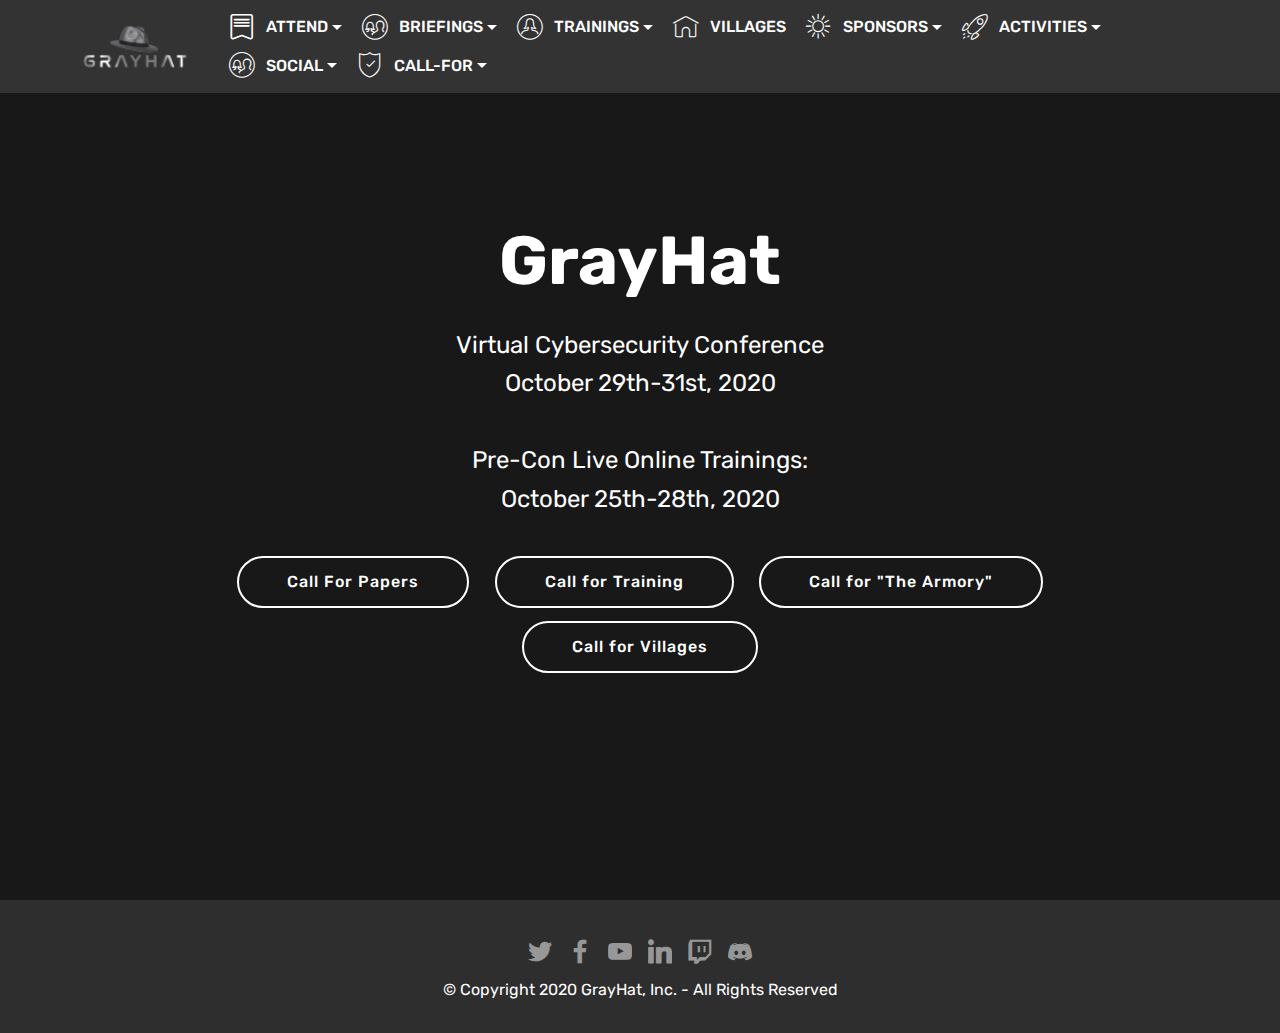
==== index.html @ 20789bc1 "updating site" ====
<!DOCTYPE html>
<html  >
<head>
  <!-- Site made with Mobirise Website Builder v4.12.4, https://mobirise.com -->
  <meta charset="UTF-8">
  <meta http-equiv="X-UA-Compatible" content="IE=edge">
  <meta name="generator" content="Mobirise v4.12.4, mobirise.com">
  <meta name="viewport" content="width=device-width, initial-scale=1, minimum-scale=1">
  <link rel="shortcut icon" href="assets/images/grayhat-logo-1-122x69.png" type="image/x-icon">
  <meta name="description" content="GrayHat - Cybersecurity Conference
October 29th-31st, 2020
Live-Online | Immersive Virtual Platform | Three Days One Low Price">
  
  
  <title>GrayHat - Cybersecurity Conference</title>
  <link rel="stylesheet" href="assets/web/assets/mobirise-icons-bold/mobirise-icons-bold.css">
  <link rel="stylesheet" href="assets/web/assets/mobirise-icons/mobirise-icons.css">
  <link rel="stylesheet" href="assets/bootstrap/css/bootstrap.min.css">
  <link rel="stylesheet" href="assets/bootstrap/css/bootstrap-grid.min.css">
  <link rel="stylesheet" href="assets/bootstrap/css/bootstrap-reboot.min.css">
  <link rel="stylesheet" href="assets/tether/tether.min.css">
  <link rel="stylesheet" href="assets/socicon/css/styles.css">
  <link rel="stylesheet" href="assets/dropdown/css/style.css">
  <link rel="stylesheet" href="assets/theme/css/style.css">
  <link rel="preload" as="style" href="assets/mobirise/css/mbr-additional.css"><link rel="stylesheet" href="assets/mobirise/css/mbr-additional.css" type="text/css">
  
  
  
</head>
<body>
  <section class="menu cid-s6uldyGZI9" once="menu" id="menu1-0">

    

    <nav class="navbar navbar-expand beta-menu navbar-dropdown align-items-center navbar-fixed-top navbar-toggleable-sm">
        <button class="navbar-toggler navbar-toggler-right" type="button" data-toggle="collapse" data-target="#navbarSupportedContent" aria-controls="navbarSupportedContent" aria-expanded="false" aria-label="Toggle navigation">
            <div class="hamburger">
                <span></span>
                <span></span>
                <span></span>
                <span></span>
            </div>
        </button>
        <div class="menu-logo">
            <div class="navbar-brand">
                <span class="navbar-logo">
                    <a href="https://grayhat.co">
                         <img src="assets/images/grayhat-logo-1-122x69.png" alt="Mobirise" title="" style="height: 3.8rem;">
                    </a>
                </span>
                
            </div>
        </div>
        <div class="collapse navbar-collapse" id="navbarSupportedContent">
            <ul class="navbar-nav nav-dropdown nav-right" data-app-modern-menu="true"><li class="nav-item dropdown">
                    <a class="nav-link link text-white dropdown-toggle display-4" href="https://grayhat.co/schedule.html" data-toggle="dropdown-submenu" aria-expanded="false"><span class="mbrib-bookmark mbr-iconfont mbr-iconfont-btn"></span>
                        ATTEND</a><div class="dropdown-menu"><a class="text-white dropdown-item display-4" href="https://www.eventbrite.com/e/grayhat-conference-tickets-117352322957" target="_blank">Registration<br></a><a class="text-white dropdown-item display-4" href="index.html" target="_blank">CISO Summit<br></a><a class="text-white dropdown-item display-4" href="women-in-tech.html" target="_blank">Women in Tech<br></a><a class="text-white dropdown-item display-4" href="coc.html" target="_blank">Code of Conduct<br></a></div>
                </li><li class="nav-item dropdown"><a class="nav-link link text-white dropdown-toggle display-4" href="https://grayhat.co/schedule.html" aria-expanded="false" data-toggle="dropdown-submenu"><span class="mbri-users mbr-iconfont mbr-iconfont-btn"></span>
                        BRIEFINGS</a><div class="dropdown-menu"><a class="text-white dropdown-item display-4" href="sched.html" aria-expanded="false" target="_blank">Keynotes<br></a><a class="text-white dropdown-item display-4" href="index.html" aria-expanded="false" target="_blank">Village Briefings<br></a><a class="text-white dropdown-item display-4" href="coc.html" aria-expanded="false" target="_blank">Code of Conduct<br></a></div></li><li class="nav-item dropdown"><a class="nav-link link text-white dropdown-toggle display-4" href="https://grayhat.co/schedule.html" aria-expanded="false" data-toggle="dropdown-submenu"><span class="mbri-user2 mbr-iconfont mbr-iconfont-btn"></span>
                        TRAININGS</a><div class="dropdown-menu"><a class="text-white dropdown-item display-4" href="index.html" aria-expanded="false">Pre-Con Training<br></a><a class="text-white dropdown-item display-4" href="index.html" aria-expanded="false">Training Schedule<br></a><a class="text-white dropdown-item display-4" href="index.html" aria-expanded="false">On-Demand Training<br></a><a class="text-white dropdown-item display-4" href="index.html" aria-expanded="false">Meet the Expert<br></a><a class="text-white dropdown-item display-4" href="index.html" aria-expanded="false">Hands-On Labs<br></a><a class="text-white dropdown-item display-4" href="coc.html" aria-expanded="false">Code of Conduct <br></a></div></li><li class="nav-item"><a class="nav-link link text-white display-4" href="villages.html" aria-expanded="false"><span class="mbri-home mbr-iconfont mbr-iconfont-btn"></span>
                        VILLAGES</a></li><li class="nav-item dropdown"><a class="nav-link link text-white dropdown-toggle display-4" href="https://grayhat.co/schedule.html" aria-expanded="false" data-toggle="dropdown-submenu"><span class="mbri-sun2 mbr-iconfont mbr-iconfont-btn"></span>
                        SPONSORS</a><div class="dropdown-menu"><a class="text-white dropdown-item display-4" href="sponsor-news.html" aria-expanded="false">Business Hall<br></a><a class="text-white dropdown-item display-4" href="sponsor-news.html" aria-expanded="false">Demo Labs<br></a><a class="text-white dropdown-item display-4" href="sponsor-news.html" aria-expanded="false">Become a Sponsor<br></a><a class="text-white dropdown-item display-4" href="sponsor-news.html" aria-expanded="false">Sponsor News<br></a></div></li><li class="nav-item dropdown"><a class="nav-link link text-white dropdown-toggle display-4" href="https://grayhat.co/schedule.html" aria-expanded="false" data-toggle="dropdown-submenu"><span class="mbri-rocket mbr-iconfont mbr-iconfont-btn"></span>
                        ACTIVITIES</a><div class="dropdown-menu"><div class="dropdown"><a class="text-white dropdown-item dropdown-toggle display-4" href="https://grayhat.co/schedule.html" aria-expanded="false" data-toggle="dropdown-submenu">Armory<br></a><div class="dropdown-menu dropdown-submenu"><a class="text-white dropdown-item display-4" href="armory.html" aria-expanded="false">Overview<br></a><a class="text-white dropdown-item display-4" href="armory.html" aria-expanded="false">Schedule</a></div></div><div class="dropdown"><a class="text-white dropdown-item dropdown-toggle display-4" href="https://grayhat.co/schedule.html" aria-expanded="false" data-toggle="dropdown-submenu">Contests</a><div class="dropdown-menu dropdown-submenu"><a class="text-white dropdown-item display-4" href="https://grayhat.co/schedule.html" aria-expanded="false">OpenSOC</a><a class="text-white dropdown-item display-4" href="https://grayhat.co/schedule.html" aria-expanded="false">GrayHat CTF</a><a class="text-white dropdown-item display-4" href="https://grayhat.co/schedule.html" aria-expanded="false">Red Team CTF</a><a class="text-white dropdown-item display-4" href="https://grayhat.co/schedule.html" aria-expanded="false">OpenCTF</a></div></div><div class="dropdown"><a class="text-white dropdown-item dropdown-toggle display-4" href="https://grayhat.co/schedule.html" aria-expanded="false" data-toggle="dropdown-submenu">Bug Bounty Summit</a><div class="dropdown-menu dropdown-submenu"><a class="text-white dropdown-item display-4" href="https://grayhat.co/schedule.html" aria-expanded="false">Schedule</a><a class="text-white dropdown-item display-4" href="https://grayhat.co/schedule.html" aria-expanded="false">Bug Bounty Companies</a><a class="text-white dropdown-item display-4" href="https://grayhat.co/schedule.html" aria-expanded="false">Awards Ceremony</a></div></div></div></li><li class="nav-item dropdown"><a class="nav-link link text-white dropdown-toggle display-4" href="https://grayhat.co/schedule.html" aria-expanded="false" data-toggle="dropdown-submenu"><span class="mbri-users mbr-iconfont mbr-iconfont-btn"></span>
                        SOCIAL</a><div class="dropdown-menu"><a class="text-white dropdown-item display-4" href="https://discordapp.com/channels/689529864558346331/752277700617437337" aria-expanded="false" target="_blank">Hacker Jeopardy</a><a class="text-white dropdown-item display-4" href="https://discordapp.com/channels/689529864558346331/752277747950420088" aria-expanded="false" target="_blank">Hacker Karaoke</a><a class="text-white dropdown-item display-4" href="https://discordapp.com/channels/689529864558346331/752277824051609680" aria-expanded="false" target="_blank">Hacker Jack</a><a class="text-white dropdown-item display-4" href="https://discordapp.com/channels/689529864558346331/752277846139076668" aria-expanded="false" target="_blank">Who Slide is It?</a></div></li><li class="nav-item dropdown"><a class="nav-link link text-white dropdown-toggle display-4" href="https://grayhat.co/schedule.html" aria-expanded="false" data-toggle="dropdown-submenu"><span class="mbri-protect mbr-iconfont mbr-iconfont-btn"></span>
                        CALL-FOR</a><div class="dropdown-menu"><a class="text-white dropdown-item display-4" href="https://docs.google.com/forms/d/e/1FAIpQLSeH85j9T8kRL5LylYqbS5KAeYRYimTyxGJGVFm8DTb9JPrv-w/viewform" aria-expanded="false" target="_blank">Call for Training</a><a class="text-white dropdown-item display-4" href="https://docs.google.com/forms/d/e/1FAIpQLSdlSzEYxf9-gH452ZTFCKAq9mHn47L626XNvXeAyffzyzsGUw/viewform" aria-expanded="false">Call for Villages</a><a class="text-white dropdown-item display-4" href="https://docs.google.com/forms/d/e/1FAIpQLSejqxSB2N9RmgLuUEq3yHIbuRSvRcI33FbCUlPXoOQoURFlgw/viewform" aria-expanded="false" target="_blank">Call for Armory</a><a class="text-white dropdown-item display-4" href="https://grayhat.co/schedule.html" aria-expanded="false">Call for Volunteers</a><a class="text-white dropdown-item display-4" href="https://grayhat.co/schedule.html" aria-expanded="false">Scholarship</a><a class="text-white dropdown-item display-4" href="coc.html" aria-expanded="false" target="_blank">Code of Conduct</a></div></li></ul>
            
        </div>
    </nav>
</section>

<section class="engine"><a href="https://mobirise.info/r">bootstrap templates</a></section><section class="header1 cid-s6uleYFTZd mbr-fullscreen" data-bg-video="https://youtu.be/kQlPT7HxkxE" id="header16-1">

    

    <div class="mbr-overlay" style="opacity: 0.9; background-color: rgb(0, 0, 0);">
    </div>

    <div class="container">
        <div class="row justify-content-md-center">
            <div class="col-md-10 align-center">
                <h1 class="mbr-section-title mbr-bold pb-3 mbr-fonts-style display-1">
                    GrayHat</h1>
                
                <p class="mbr-text pb-3 mbr-fonts-style display-5">
                    Virtual Cybersecurity Conference<br>October 29th-31st, 2020<br><br>Pre-Con Live Online Trainings:<br>October 25th-28th, 2020<br></p>
                <div class="mbr-section-btn"><a class="btn btn-md btn-white-outline display-4" href="https://docs.google.com/forms/d/e/1FAIpQLSdRMlz71D0b9N3qyaIxdaub5fwMi1Ikfzn4Cz3STX3UUwQCTw/viewform" target="_blank">Call For Papers</a> <a class="btn btn-md btn-white-outline display-4" href="https://docs.google.com/forms/d/e/1FAIpQLSeH85j9T8kRL5LylYqbS5KAeYRYimTyxGJGVFm8DTb9JPrv-w/viewform" target="_blank">Call for Training</a> <a class="btn btn-md btn-white-outline display-4" href="https://docs.google.com/forms/d/e/1FAIpQLSejqxSB2N9RmgLuUEq3yHIbuRSvRcI33FbCUlPXoOQoURFlgw/viewform">Call for "The Armory"</a> <a class="btn btn-md btn-white-outline display-4" href="https://docs.google.com/forms/d/e/1FAIpQLSdlSzEYxf9-gH452ZTFCKAq9mHn47L626XNvXeAyffzyzsGUw/viewform" target="_blank">Call for Villages</a></div>
            </div>
        </div>
    </div>

</section>

<section once="footers" class="cid-s6uloFWdCZ" id="footer7-2">

    

    

    <div class="container">
        <div class="media-container-row align-center mbr-white">
            <div class="row row-links">
                <ul class="foot-menu">
                    
                    
                    
                    
                    
                <li class="foot-menu-item mbr-fonts-style display-7">&nbsp;</li><li class="foot-menu-item mbr-fonts-style display-7">&nbsp;</li><li class="foot-menu-item mbr-fonts-style display-7">&nbsp;</li><li class="foot-menu-item mbr-fonts-style display-7">&nbsp;</li><li class="foot-menu-item mbr-fonts-style display-7">&nbsp; &nbsp; &nbsp; &nbsp;</li></ul>
            </div>
            <div class="row social-row">
                <div class="social-list align-right pb-2">
                    
                    
                    
                    
                    
                    
                <div class="soc-item">
                        <a href="https://grayhat.co" target="_blank">
                            <span class="mbr-iconfont mbr-iconfont-social socicon-twitter socicon"></span>
                        </a>
                    </div><div class="soc-item">
                        <a href="https://grayhat.co" target="_blank">
                            <span class="mbr-iconfont mbr-iconfont-social socicon-facebook socicon"></span>
                        </a>
                    </div><div class="soc-item">
                        <a href="https://grayhat.co" target="_blank">
                            <span class="mbr-iconfont mbr-iconfont-social socicon-youtube socicon"></span>
                        </a>
                    </div><div class="soc-item">
                        <a href="https://grayhat.co" target="_blank">
                            <span class="mbr-iconfont mbr-iconfont-social socicon-linkedin socicon"></span>
                        </a>
                    </div><div class="soc-item">
                        <a href="https://grayhat.co" target="_blank">
                            <span class="mbr-iconfont mbr-iconfont-social socicon-twitch socicon"></span>
                        </a>
                    </div><div class="soc-item">
                        <a href="https://grayhat.co" target="_blank">
                            <span class="mbr-iconfont mbr-iconfont-social socicon-discord socicon"></span>
                        </a>
                    </div></div>
            </div>
            <div class="row row-copirayt">
                <p class="mbr-text mb-0 mbr-fonts-style mbr-white align-center display-7">
                    © Copyright 2020 GrayHat, Inc. - All Rights Reserved
                </p>
            </div>
        </div>
    </div>
</section>


  <script src="assets/web/assets/jquery/jquery.min.js"></script>
  <script src="assets/popper/popper.min.js"></script>
  <script src="assets/bootstrap/js/bootstrap.min.js"></script>
  <script src="assets/smoothscroll/smooth-scroll.js"></script>
  <script src="assets/tether/tether.min.js"></script>
  <script src="assets/touchswipe/jquery.touch-swipe.min.js"></script>
  <script src="assets/ytplayer/jquery.mb.ytplayer.min.js"></script>
  <script src="assets/vimeoplayer/jquery.mb.vimeo_player.js"></script>
  <script src="assets/dropdown/js/nav-dropdown.js"></script>
  <script src="assets/dropdown/js/navbar-dropdown.js"></script>
  <script src="assets/theme/js/script.js"></script>
  
  
</body>
</html>
---- assets/web/assets/mobirise-icons-bold/mobirise-icons-bold.css ----
@font-face {
  font-family: 'mobirise-icons-bold';
  font-display: swap;
  src:  url('mobirise-icons-bold.eot?m1l4yr');
  src:  url('mobirise-icons-bold.eot?m1l4yr#iefix') format('embedded-opentype'),
    url('mobirise-icons-bold.ttf?m1l4yr') format('truetype'),
    url('mobirise-icons-bold.woff?m1l4yr') format('woff'),
    url('mobirise-icons-bold.svg?m1l4yr#mobirise-icons-bold') format('svg');
  font-weight: normal;
  font-style: normal;
}

[class^="mbrib-"], [class*="mbrib-"] {
  /* use !important to prevent issues with browser extensions that change fonts */
  font-family: 'mobirise-icons-bold' !important;
  speak: none;
  font-style: normal;
  font-weight: normal;
  font-variant: normal;
  text-transform: none;
  line-height: 1;

  /* Better Font Rendering =========== */
  -webkit-font-smoothing: antialiased;
  -moz-osx-font-smoothing: grayscale;
}

.mbrib-add-submenu:before {
  content: "\e900";
}
.mbrib-alert:before {
  content: "\e901";
}
.mbrib-align-center:before {
  content: "\e902";
}
.mbrib-align-justify:before {
  content: "\e903";
}
.mbrib-align-left:before {
  content: "\e904";
}
.mbrib-align-right:before {
  content: "\e905";
}
.mbrib-android:before {
  content: "\e906";
}
.mbrib-apple:before {
  content: "\e907";
}
.mbrib-arrow-down:before {
  content: "\e908";
}
.mbrib-arrow-next:before {
  content: "\e909";
}
.mbrib-arrow-prev:before {
  content: "\e90a";
}
.mbrib-arrow-up:before {
  content: "\e90b";
}
.mbrib-bold:before {
  content: "\e90c";
}
.mbrib-bookmark:before {
  content: "\e90d";
}
.mbrib-bootstrap:before {
  content: "\e90e";
}
.mbrib-briefcase:before {
  content: "\e90f";
}
.mbrib-browse:before {
  content: "\e910";
}
.mbrib-bulleted-list:before {
  content: "\e911";
}
.mbrib-calendar:before {
  content: "\e912";
}
.mbrib-camera:before {
  content: "\e913";
}
.mbrib-cart-add:before {
  content: "\e914";
}
.mbrib-cart-full:before {
  content: "\e915";
}
.mbrib-cash:before {
  content: "\e916";
}
.mbrib-change-style:before {
  content: "\e917";
}
.mbrib-chat:before {
  content: "\e918";
}
.mbrib-clock:before {
  content: "\e919";
}
.mbrib-close:before {
  content: "\e91a";
}
.mbrib-cloud:before {
  content: "\e91b";
}
.mbrib-code:before {
  content: "\e91c";
}
.mbrib-contact-form:before {
  content: "\e91d";
}
.mbrib-credit-card:before {
  content: "\e91e";
}
.mbrib-cursor-click:before {
  content: "\e91f";
}
.mbrib-cust-feedback:before {
  content: "\e920";
}
.mbrib-database:before {
  content: "\e921";
}
.mbrib-delivery:before {
  content: "\e922";
}
.mbrib-desktop:before {
  content: "\e923";
}
.mbrib-devices:before {
  content: "\e924";
}
.mbrib-down:before {
  content: "\e925";
}
.mbrib-download:before {
  content: "\e926";
}
.mbrib-drag-n-drop:before {
  content: "\e927";
}
.mbrib-drag-n-drop2:before {
  content: "\e928";
}
.mbrib-edit:before {
  content: "\e929";
}
.mbrib-edit2:before {
  content: "\e92a";
}
.mbrib-error:before {
  content: "\e92b";
}
.mbrib-extension:before {
  content: "\e92c";
}
.mbrib-features:before {
  content: "\e92d";
}
.mbrib-file:before {
  content: "\e92e";
}
.mbrib-flag:before {
  content: "\e92f";
}
.mbrib-folder:before {
  content: "\e930";
}
.mbrib-gift:before {
  content: "\e931";
}
.mbrib-github:before {
  content: "\e932";
}
.mbrib-globe-2:before {
  content: "\e933";
}
.mbrib-globe:before {
  content: "\e934";
}
.mbrib-growing-chart:before {
  content: "\e935";
}
.mbrib-hearth:before {
  content: "\e936";
}
.mbrib-help:before {
  content: "\e937";
}
.mbrib-home:before {
  content: "\e938";
}
.mbrib-hot-cup:before {
  content: "\e939";
}
.mbrib-idea:before {
  content: "\e93a";
}
.mbrib-image-gallery:before {
  content: "\e93b";
}
.mbrib-image-slider:before {
  content: "\e93c";
}
.mbrib-info:before {
  content: "\e93d";
}
.mbrib-italic:before {
  content: "\e93e";
}
.mbrib-key:before {
  content: "\e93f";
}
.mbrib-laptop:before {
  content: "\e940";
}
.mbrib-layers:before {
  content: "\e941";
}
.mbrib-left-right:before {
  content: "\e942";
}
.mbrib-left:before {
  content: "\e943";
}
.mbrib-letter:before {
  content: "\e944";
}
.mbrib-like:before {
  content: "\e945";
}
.mbrib-link:before {
  content: "\e946";
}
.mbrib-lock:before {
  content: "\e947";
}
.mbrib-login:before {
  content: "\e948";
}
.mbrib-logout:before {
  content: "\e949";
}
.mbrib-magic-stick:before {
  content: "\e94a";
}
.mbrib-map-pin:before {
  content: "\e94b";
}
.mbrib-menu:before {
  content: "\e94c";
}
.mbrib-mobile:before {
  content: "\e94d";
}
.mbrib-mobile2:before {
  content: "\e94e";
}
.mbrib-mobirise:before {
  content: "\e94f";
}
.mbrib-more-horizontal:before {
  content: "\e950";
}
.mbrib-more-vertical:before {
  content: "\e951";
}
.mbrib-music:before {
  content: "\e952";
}
.mbrib-new-file:before {
  content: "\e953";
}
.mbrib-numbered-list:before {
  content: "\e954";
}
.mbrib-opened-folder:before {
  content: "\e955";
}
.mbrib-pages:before {
  content: "\e956";
}
.mbrib-paper-plane:before {
  content: "\e957";
}
.mbrib-paperclip:before {
  content: "\e958";
}
.mbrib-photo:before {
  content: "\e959";
}
.mbrib-photos:before {
  content: "\e95a";
}
.mbrib-pin:before {
  content: "\e95b";
}
.mbrib-play:before {
  content: "\e95c";
}
.mbrib-plus:before {
  content: "\e95d";
}
.mbrib-preview:before {
  content: "\e95e";
}
.mbrib-print:before {
  content: "\e95f";
}
.mbrib-protect:before {
  content: "\e960";
}
.mbrib-question:before {
  content: "\e961";
}
.mbrib-quote-left:before {
  content: "\e962";
}
.mbrib-quote-right:before {
  content: "\e963";
}
.mbrib-redo:before {
  content: "\e964";
}
.mbrib-refresh:before {
  content: "\e965";
}
.mbrib-responsive:before {
  content: "\e966";
}
.mbrib-right:before {
  content: "\e967";
}
.mbrib-rocket:before {
  content: "\e968";
}
.mbrib-sad-face:before {
  content: "\e969";
}
.mbrib-sale:before {
  content: "\e96a";
}
.mbrib-save:before {
  content: "\e96b";
}
.mbrib-search:before {
  content: "\e96c";
}
.mbrib-setting:before {
  content: "\e96d";
}
.mbrib-setting2:before {
  content: "\e96e";
}
.mbrib-setting3:before {
  content: "\e96f";
}
.mbrib-share:before {
  content: "\e970";
}
.mbrib-shopping-bag:before {
  content: "\e971";
}
.mbrib-shopping-basket:before {
  content: "\e972";
}
.mbrib-shopping-cart:before {
  content: "\e973";
}
.mbrib-sites:before {
  content: "\e974";
}
.mbrib-smile-face:before {
  content: "\e975";
}
.mbrib-speed:before {
  content: "\e976";
}
.mbrib-star:before {
  content: "\e977";
}
.mbrib-success:before {
  content: "\e978";
}
.mbrib-sun:before {
  content: "\e979";
}
.mbrib-sun2:before {
  content: "\e97a";
}
.mbrib-tablet-vertical:before {
  content: "\e97b";
}
.mbrib-tablet:before {
  content: "\e97c";
}
.mbrib-target:before {
  content: "\e97d";
}
.mbrib-timer:before {
  content: "\e97e";
}
.mbrib-to-ftp:before {
  content: "\e97f";
}
.mbrib-to-local-drive:before {
  content: "\e980";
}
.mbrib-touch-swipe:before {
  content: "\e981";
}
.mbrib-touch:before {
  content: "\e982";
}
.mbrib-trash:before {
  content: "\e983";
}
.mbrib-underline:before {
  content: "\e984";
}
.mbrib-undo:before {
  content: "\e985";
}
.mbrib-unlink:before {
  content: "\e986";
}
.mbrib-unlock:before {
  content: "\e987";
}
.mbrib-up-down:before {
  content: "\e988";
}
.mbrib-up:before {
  content: "\e989";
}
.mbrib-update:before {
  content: "\e98a";
}
.mbrib-upload:before {
  content: "\e98b";
}
.mbrib-user:before {
  content: "\e98c";
}
.mbrib-user2:before {
  content: "\e98d";
}
.mbrib-users:before {
  content: "\e98e";
}
.mbrib-video-play:before {
  content: "\e98f";
}
.mbrib-video:before {
  content: "\e990";
}
.mbrib-watch:before {
  content: "\e991";
}
.mbrib-website-theme:before {
  content: "\e992";
}
.mbrib-wifi:before {
  content: "\e993";
}
.mbrib-windows:before {
  content: "\e994";
}
.mbrib-zoom-out:before {
  content: "\e995";
}
---- assets/web/assets/mobirise-icons/mobirise-icons.css ----
@font-face {
  font-family: 'MobiriseIcons';
  src:  url('mobirise-icons.eot?spat4u');
  src:  url('mobirise-icons.eot?spat4u#iefix') format('embedded-opentype'),
    url('mobirise-icons.ttf?spat4u') format('truetype'),
    url('mobirise-icons.woff?spat4u') format('woff'),
    url('mobirise-icons.svg?spat4u#MobiriseIcons') format('svg');
  font-weight: normal;
  font-style: normal;
  font-display: swap;
}

[class^="mbri-"], [class*=" mbri-"] {
  /* use !important to prevent issues with browser extensions that change fonts */
  font-family: MobiriseIcons !important;
  speak: none;
  font-style: normal;
  font-weight: normal;
  font-variant: normal;
  text-transform: none;
  line-height: 1;

  /* Better Font Rendering =========== */
  -webkit-font-smoothing: antialiased;
  -moz-osx-font-smoothing: grayscale;
}

.mbri-add-submenu:before {
  content: "\e900";
}
.mbri-alert:before {
  content: "\e901";
}
.mbri-align-center:before {
  content: "\e902";
}
.mbri-align-justify:before {
  content: "\e903";
}
.mbri-align-left:before {
  content: "\e904";
}
.mbri-align-right:before {
  content: "\e905";
}
.mbri-android:before {
  content: "\e906";
}
.mbri-apple:before {
  content: "\e907";
}
.mbri-arrow-down:before {
  content: "\e908";
}
.mbri-arrow-next:before {
  content: "\e909";
}
.mbri-arrow-prev:before {
  content: "\e90a";
}
.mbri-arrow-up:before {
  content: "\e90b";
}
.mbri-bold:before {
  content: "\e90c";
}
.mbri-bookmark:before {
  content: "\e90d";
}
.mbri-bootstrap:before {
  content: "\e90e";
}
.mbri-briefcase:before {
  content: "\e90f";
}
.mbri-browse:before {
  content: "\e910";
}
.mbri-bulleted-list:before {
  content: "\e911";
}
.mbri-calendar:before {
  content: "\e912";
}
.mbri-camera:before {
  content: "\e913";
}
.mbri-cart-add:before {
  content: "\e914";
}
.mbri-cart-full:before {
  content: "\e915";
}
.mbri-cash:before {
  content: "\e916";
}
.mbri-change-style:before {
  content: "\e917";
}
.mbri-chat:before {
  content: "\e918";
}
.mbri-clock:before {
  content: "\e919";
}
.mbri-close:before {
  content: "\e91a";
}
.mbri-cloud:before {
  content: "\e91b";
}
.mbri-code:before {
  content: "\e91c";
}
.mbri-contact-form:before {
  content: "\e91d";
}
.mbri-credit-card:before {
  content: "\e91e";
}
.mbri-cursor-click:before {
  content: "\e91f";
}
.mbri-cust-feedback:before {
  content: "\e920";
}
.mbri-database:before {
  content: "\e921";
}
.mbri-delivery:before {
  content: "\e922";
}
.mbri-desktop:before {
  content: "\e923";
}
.mbri-devices:before {
  content: "\e924";
}
.mbri-down:before {
  content: "\e925";
}
.mbri-download:before {
  content: "\e989";
}
.mbri-drag-n-drop:before {
  content: "\e927";
}
.mbri-drag-n-drop2:before {
  content: "\e928";
}
.mbri-edit:before {
  content: "\e929";
}
.mbri-edit2:before {
  content: "\e92a";
}
.mbri-error:before {
  content: "\e92b";
}
.mbri-extension:before {
  content: "\e92c";
}
.mbri-features:before {
  content: "\e92d";
}
.mbri-file:before {
  content: "\e92e";
}
.mbri-flag:before {
  content: "\e92f";
}
.mbri-folder:before {
  content: "\e930";
}
.mbri-gift:before {
  content: "\e931";
}
.mbri-github:before {
  content: "\e932";
}
.mbri-globe:before {
  content: "\e933";
}
.mbri-globe-2:before {
  content: "\e934";
}
.mbri-growing-chart:before {
  content: "\e935";
}
.mbri-hearth:before {
  content: "\e936";
}
.mbri-help:before {
  content: "\e937";
}
.mbri-home:before {
  content: "\e938";
}
.mbri-hot-cup:before {
  content: "\e939";
}
.mbri-idea:before {
  content: "\e93a";
}
.mbri-image-gallery:before {
  content: "\e93b";
}
.mbri-image-slider:before {
  content: "\e93c";
}
.mbri-info:before {
  content: "\e93d";
}
.mbri-italic:before {
  content: "\e93e";
}
.mbri-key:before {
  content: "\e93f";
}
.mbri-laptop:before {
  content: "\e940";
}
.mbri-layers:before {
  content: "\e941";
}
.mbri-left-right:before {
  content: "\e942";
}
.mbri-left:before {
  content: "\e943";
}
.mbri-letter:before {
  content: "\e944";
}
.mbri-like:before {
  content: "\e945";
}
.mbri-link:before {
  content: "\e946";
}
.mbri-lock:before {
  content: "\e947";
}
.mbri-login:before {
  content: "\e948";
}
.mbri-logout:before {
  content: "\e949";
}
.mbri-magic-stick:before {
  content: "\e94a";
}
.mbri-map-pin:before {
  content: "\e94b";
}
.mbri-menu:before {
  content: "\e94c";
}
.mbri-mobile:before {
  content: "\e94d";
}
.mbri-mobile2:before {
  content: "\e94e";
}
.mbri-mobirise:before {
  content: "\e94f";
}
.mbri-more-horizontal:before {
  content: "\e950";
}
.mbri-more-vertical:before {
  content: "\e951";
}
.mbri-music:before {
  content: "\e952";
}
.mbri-new-file:before {
  content: "\e953";
}
.mbri-numbered-list:before {
  content: "\e954";
}
.mbri-opened-folder:before {
  content: "\e955";
}
.mbri-pages:before {
  content: "\e956";
}
.mbri-paper-plane:before {
  content: "\e957";
}
.mbri-paperclip:before {
  content: "\e958";
}
.mbri-photo:before {
  content: "\e959";
}
.mbri-photos:before {
  content: "\e95a";
}
.mbri-pin:before {
  content: "\e95b";
}
.mbri-play:before {
  content: "\e95c";
}
.mbri-plus:before {
  content: "\e95d";
}
.mbri-preview:before {
  content: "\e95e";
}
.mbri-print:before {
  content: "\e95f";
}
.mbri-protect:before {
  content: "\e960";
}
.mbri-question:before {
  content: "\e961";
}
.mbri-quote-left:before {
  content: "\e962";
}
.mbri-quote-right:before {
  content: "\e963";
}
.mbri-refresh:before {
  content: "\e964";
}
.mbri-responsive:before {
  content: "\e965";
}
.mbri-right:before {
  content: "\e966";
}
.mbri-rocket:before {
  content: "\e967";
}
.mbri-sad-face:before {
  content: "\e968";
}
.mbri-sale:before {
  content: "\e969";
}
.mbri-save:before {
  content: "\e96a";
}
.mbri-search:before {
  content: "\e96b";
}
.mbri-setting:before {
  content: "\e96c";
}
.mbri-setting2:before {
  content: "\e96d";
}
.mbri-setting3:before {
  content: "\e96e";
}
.mbri-share:before {
  content: "\e96f";
}
.mbri-shopping-bag:before {
  content: "\e970";
}
.mbri-shopping-basket:before {
  content: "\e971";
}
.mbri-shopping-cart:before {
  content: "\e972";
}
.mbri-sites:before {
  content: "\e973";
}
.mbri-smile-face:before {
  content: "\e974";
}
.mbri-speed:before {
  content: "\e975";
}
.mbri-star:before {
  content: "\e976";
}
.mbri-success:before {
  content: "\e977";
}
.mbri-sun:before {
  content: "\e978";
}
.mbri-sun2:before {
  content: "\e979";
}
.mbri-tablet:before {
  content: "\e97a";
}
.mbri-tablet-vertical:before {
  content: "\e97b";
}
.mbri-target:before {
  content: "\e97c";
}
.mbri-timer:before {
  content: "\e97d";
}
.mbri-to-ftp:before {
  content: "\e97e";
}
.mbri-to-local-drive:before {
  content: "\e97f";
}
.mbri-touch-swipe:before {
  content: "\e980";
}
.mbri-touch:before {
  content: "\e981";
}
.mbri-trash:before {
  content: "\e982";
}
.mbri-underline:before {
  content: "\e983";
}
.mbri-unlink:before {
  content: "\e984";
}
.mbri-unlock:before {
  content: "\e985";
}
.mbri-up-down:before {
  content: "\e986";
}
.mbri-up:before {
  content: "\e987";
}
.mbri-update:before {
  content: "\e988";
}
.mbri-upload:before {
 content: "\e926"; 
}
.mbri-user:before {
  content: "\e98a";
}
.mbri-user2:before {
  content: "\e98b";
}
.mbri-users:before {
  content: "\e98c";
}
.mbri-video:before {
  content: "\e98d";
}
.mbri-video-play:before {
  content: "\e98e";
}
.mbri-watch:before {
  content: "\e98f";
}
.mbri-website-theme:before {
  content: "\e990";
}
.mbri-wifi:before {
  content: "\e991";
}
.mbri-windows:before {
  content: "\e992";
}
.mbri-zoom-out:before {
  content: "\e993";
}
.mbri-redo:before {
  content: "\e994";
}
.mbri-undo:before {
  content: "\e995";
}
---- assets/socicon/css/styles.css ----
@charset "UTF-8";

@font-face {
  font-family: 'Socicon';
  src:  url('../fonts/socicon.eot');
  src:  url('../fonts/socicon.eot?#iefix') format('embedded-opentype'),
    url('../fonts/socicon.woff2') format('woff2'),
    url('../fonts/socicon.ttf') format('truetype'),
    url('../fonts/socicon.woff') format('woff'),
    url('../fonts/socicon.svg#socicon') format('svg');
  font-weight: normal;
  font-style: normal;
}

[data-icon]:before {
  font-family: "socicon" !important;
  content: attr(data-icon);
  font-style: normal !important;
  font-weight: normal !important;
  font-variant: normal !important;
  text-transform: none !important;
  speak: none;
  line-height: 1;
  -webkit-font-smoothing: antialiased;
  -moz-osx-font-smoothing: grayscale;
}

[class^="socicon-"], [class*=" socicon-"] {
  /* use !important to prevent issues with browser extensions that change fonts */
  font-family: 'Socicon' !important;
  speak: none;
  font-style: normal;
  font-weight: normal;
  font-variant: normal;
  text-transform: none;
  line-height: 1;

  /* Better Font Rendering =========== */
  -webkit-font-smoothing: antialiased;
  -moz-osx-font-smoothing: grayscale;
}

.socicon-eitaa:before {
  content: "\e97c";
}
.socicon-soroush:before {
  content: "\e97d";
}
.socicon-bale:before {
  content: "\e97e";
}
.socicon-zazzle:before {
  content: "\e97b";
}
.socicon-society6:before {
  content: "\e97a";
}
.socicon-redbubble:before {
  content: "\e979";
}
.socicon-avvo:before {
  content: "\e978";
}
.socicon-stitcher:before {
  content: "\e977";
}
.socicon-googlehangouts:before {
  content: "\e974";
}
.socicon-dlive:before {
  content: "\e975";
}
.socicon-vsco:before {
  content: "\e976";
}
.socicon-flipboard:before {
  content: "\e973";
}
.socicon-ubuntu:before {
  content: "\e958";
}
.socicon-artstation:before {
  content: "\e959";
}
.socicon-invision:before {
  content: "\e95a";
}
.socicon-torial:before {
  content: "\e95b";
}
.socicon-collectorz:before {
  content: "\e95c";
}
.socicon-seenthis:before {
  content: "\e95d";
}
.socicon-googleplaymusic:before {
  content: "\e95e";
}
.socicon-debian:before {
  content: "\e95f";
}
.socicon-filmfreeway:before {
  content: "\e960";
}
.socicon-gnome:before {
  content: "\e961";
}
.socicon-itchio:before {
  content: "\e962";
}
.socicon-jamendo:before {
  content: "\e963";
}
.socicon-mix:before {
  content: "\e964";
}
.socicon-sharepoint:before {
  content: "\e965";
}
.socicon-tinder:before {
  content: "\e966";
}
.socicon-windguru:before {
  content: "\e967";
}
.socicon-cdbaby:before {
  content: "\e968";
}
.socicon-elementaryos:before {
  content: "\e969";
}
.socicon-stage32:before {
  content: "\e96a";
}
.socicon-tiktok:before {
  content: "\e96b";
}
.socicon-gitter:before {
  content: "\e96c";
}
.socicon-letterboxd:before {
  content: "\e96d";
}
.socicon-threema:before {
  content: "\e96e";
}
.socicon-splice:before {
  content: "\e96f";
}
.socicon-metapop:before {
  content: "\e970";
}
.socicon-naver:before {
  content: "\e971";
}
.socicon-remote:before {
  content: "\e972";
}
.socicon-internet:before {
  content: "\e957";
}
.socicon-moddb:before {
  content: "\e94b";
}
.socicon-indiedb:before {
  content: "\e94c";
}
.socicon-traxsource:before {
  content: "\e94d";
}
.socicon-gamefor:before {
  content: "\e94e";
}
.socicon-pixiv:before {
  content: "\e94f";
}
.socicon-myanimelist:before {
  content: "\e950";
}
.socicon-blackberry:before {
  content: "\e951";
}
.socicon-wickr:before {
  content: "\e952";
}
.socicon-spip:before {
  content: "\e953";
}
.socicon-napster:before {
  content: "\e954";
}
.socicon-beatport:before {
  content: "\e955";
}
.socicon-hackerone:before {
  content: "\e956";
}
.socicon-hackernews:before {
  content: "\e946";
}
.socicon-smashwords:before {
  content: "\e947";
}
.socicon-kobo:before {
  content: "\e948";
}
.socicon-bookbub:before {
  content: "\e949";
}
.socicon-mailru:before {
  content: "\e94a";
}
.socicon-gitlab:before {
  content: "\e945";
}
.socicon-instructables:before {
  content: "\e944";
}
.socicon-portfolio:before {
  content: "\e943";
}
.socicon-codered:before {
  content: "\e940";
}
.socicon-origin:before {
  content: "\e941";
}
.socicon-nextdoor:before {
  content: "\e942";
}
.socicon-udemy:before {
  content: "\e93f";
}
.socicon-livemaster:before {
  content: "\e93e";
}
.socicon-crunchbase:before {
  content: "\e93b";
}
.socicon-homefy:before {
  content: "\e93c";
}
.socicon-calendly:before {
  content: "\e93d";
}
.socicon-realtor:before {
  content: "\e90f";
}
.socicon-tidal:before {
  content: "\e910";
}
.socicon-qobuz:before {
  content: "\e911";
}
.socicon-natgeo:before {
  content: "\e912";
}
.socicon-mastodon:before {
  content: "\e913";
}
.socicon-unsplash:before {
  content: "\e914";
}
.socicon-homeadvisor:before {
  content: "\e915";
}
.socicon-angieslist:before {
  content: "\e916";
}
.socicon-codepen:before {
  content: "\e917";
}
.socicon-slack:before {
  content: "\e918";
}
.socicon-openaigym:before {
  content: "\e919";
}
.socicon-logmein:before {
  content: "\e91a";
}
.socicon-fiverr:before {
  content: "\e91b";
}
.socicon-gotomeeting:before {
  content: "\e91c";
}
.socicon-aliexpress:before {
  content: "\e91d";
}
.socicon-guru:before {
  content: "\e91e";
}
.socicon-appstore:before {
  content: "\e91f";
}
.socicon-homes:before {
  content: "\e920";
}
.socicon-zoom:before {
  content: "\e921";
}
.socicon-alibaba:before {
  content: "\e922";
}
.socicon-craigslist:before {
  content: "\e923";
}
.socicon-wix:before {
  content: "\e924";
}
.socicon-redfin:before {
  content: "\e925";
}
.socicon-googlecalendar:before {
  content: "\e926";
}
.socicon-shopify:before {
  content: "\e927";
}
.socicon-freelancer:before {
  content: "\e928";
}
.socicon-seedrs:before {
  content: "\e929";
}
.socicon-bing:before {
  content: "\e92a";
}
.socicon-doodle:before {
  content: "\e92b";
}
.socicon-bonanza:before {
  content: "\e92c";
}
.socicon-squarespace:before {
  content: "\e92d";
}
.socicon-toptal:before {
  content: "\e92e";
}
.socicon-gust:before {
  content: "\e92f";
}
.socicon-ask:before {
  content: "\e930";
}
.socicon-trulia:before {
  content: "\e931";
}
.socicon-loomly:before {
  content: "\e932";
}
.socicon-ghost:before {
  content: "\e933";
}
.socicon-upwork:before {
  content: "\e934";
}
.socicon-fundable:before {
  content: "\e935";
}
.socicon-booking:before {
  content: "\e936";
}
.socicon-googlemaps:before {
  content: "\e937";
}
.socicon-zillow:before {
  content: "\e938";
}
.socicon-niconico:before {
  content: "\e939";
}
.socicon-toneden:before {
  content: "\e93a";
}
.socicon-augment:before {
  content: "\e908";
}
.socicon-bitbucket:before {
  content: "\e909";
}
.socicon-fyuse:before {
  content: "\e90a";
}
.socicon-yt-gaming:before {
  content: "\e90b";
}
.socicon-sketchfab:before {
  content: "\e90c";
}
.socicon-mobcrush:before {
  content: "\e90d";
}
.socicon-microsoft:before {
  content: "\e90e";
}
.socicon-pandora:before {
  content: "\e907";
}
.socicon-messenger:before {
  content: "\e906";
}
.socicon-gamewisp:before {
  content: "\e905";
}
.socicon-bloglovin:before {
  content: "\e904";
}
.socicon-tunein:before {
  content: "\e903";
}
.socicon-gamejolt:before {
  content: "\e901";
}
.socicon-trello:before {
  content: "\e902";
}
.socicon-spreadshirt:before {
  content: "\e900";
}
.socicon-500px:before {
  content: "\e000";
}
.socicon-8tracks:before {
  content: "\e001";
}
.socicon-airbnb:before {
  content: "\e002";
}
.socicon-alliance:before {
  content: "\e003";
}
.socicon-amazon:before {
  content: "\e004";
}
.socicon-amplement:before {
  content: "\e005";
}
.socicon-android:before {
  content: "\e006";
}
.socicon-angellist:before {
  content: "\e007";
}
.socicon-apple:before {
  content: "\e008";
}
.socicon-appnet:before {
  content: "\e009";
}
.socicon-baidu:before {
  content: "\e00a";
}
.socicon-bandcamp:before {
  content: "\e00b";
}
.socicon-battlenet:before {
  content: "\e00c";
}
.socicon-mixer:before {
  content: "\e00d";
}
.socicon-bebee:before {
  content: "\e00e";
}
.socicon-bebo:before {
  content: "\e00f";
}
.socicon-behance:before {
  content: "\e010";
}
.socicon-blizzard:before {
  content: "\e011";
}
.socicon-blogger:before {
  content: "\e012";
}
.socicon-buffer:before {
  content: "\e013";
}
.socicon-chrome:before {
  content: "\e014";
}
.socicon-coderwall:before {
  content: "\e015";
}
.socicon-curse:before {
  content: "\e016";
}
.socicon-dailymotion:before {
  content: "\e017";
}
.socicon-deezer:before {
  content: "\e018";
}
.socicon-delicious:before {
  content: "\e019";
}
.socicon-deviantart:before {
  content: "\e01a";
}
.socicon-diablo:before {
  content: "\e01b";
}
.socicon-digg:before {
  content: "\e01c";
}
.socicon-discord:before {
  content: "\e01d";
}
.socicon-disqus:before {
  content: "\e01e";
}
.socicon-douban:before {
  content: "\e01f";
}
.socicon-draugiem:before {
  content: "\e020";
}
.socicon-dribbble:before {
  content: "\e021";
}
.socicon-drupal:before {
  content: "\e022";
}
.socicon-ebay:before {
  content: "\e023";
}
.socicon-ello:before {
  content: "\e024";
}
.socicon-endomodo:before {
  content: "\e025";
}
.socicon-envato:before {
  content: "\e026";
}
.socicon-etsy:before {
  content: "\e027";
}
.socicon-facebook:before {
  content: "\e028";
}
.socicon-feedburner:before {
  content: "\e029";
}
.socicon-filmweb:before {
  content: "\e02a";
}
.socicon-firefox:before {
  content: "\e02b";
}
.socicon-flattr:before {
  content: "\e02c";
}
.socicon-flickr:before {
  content: "\e02d";
}
.socicon-formulr:before {
  content: "\e02e";
}
.socicon-forrst:before {
  content: "\e02f";
}
.socicon-foursquare:before {
  content: "\e030";
}
.socicon-friendfeed:before {
  content: "\e031";
}
.socicon-github:before {
  content: "\e032";
}
.socicon-goodreads:before {
  content: "\e033";
}
.socicon-google:before {
  content: "\e034";
}
.socicon-googlescholar:before {
  content: "\e035";
}
.socicon-googlegroups:before {
  content: "\e036";
}
.socicon-googlephotos:before {
  content: "\e037";
}
.socicon-googleplus:before {
  content: "\e038";
}
.socicon-grooveshark:before {
  content: "\e039";
}
.socicon-hackerrank:before {
  content: "\e03a";
}
.socicon-hearthstone:before {
  content: "\e03b";
}
.socicon-hellocoton:before {
  content: "\e03c";
}
.socicon-heroes:before {
  content: "\e03d";
}
.socicon-smashcast:before {
  content: "\e03e";
}
.socicon-horde:before {
  content: "\e03f";
}
.socicon-houzz:before {
  content: "\e040";
}
.socicon-icq:before {
  content: "\e041";
}
.socicon-identica:before {
  content: "\e042";
}
.socicon-imdb:before {
  content: "\e043";
}
.socicon-instagram:before {
  content: "\e044";
}
.socicon-issuu:before {
  content: "\e045";
}
.socicon-istock:before {
  content: "\e046";
}
.socicon-itunes:before {
  content: "\e047";
}
.socicon-keybase:before {
  content: "\e048";
}
.socicon-lanyrd:before {
  content: "\e049";
}
.socicon-lastfm:before {
  content: "\e04a";
}
.socicon-line:before {
  content: "\e04b";
}
.socicon-linkedin:before {
  content: "\e04c";
}
.socicon-livejournal:before {
  content: "\e04d";
}
.socicon-lyft:before {
  content: "\e04e";
}
.socicon-macos:before {
  content: "\e04f";
}
.socicon-mail:before {
  content: "\e050";
}
.socicon-medium:before {
  content: "\e051";
}
.socicon-meetup:before {
  content: "\e052";
}
.socicon-mixcloud:before {
  content: "\e053";
}
.socicon-modelmayhem:before {
  content: "\e054";
}
.socicon-mumble:before {
  content: "\e055";
}
.socicon-myspace:before {
  content: "\e056";
}
.socicon-newsvine:before {
  content: "\e057";
}
.socicon-nintendo:before {
  content: "\e058";
}
.socicon-npm:before {
  content: "\e059";
}
.socicon-odnoklassniki:before {
  content: "\e05a";
}
.socicon-openid:before {
  content: "\e05b";
}
.socicon-opera:before {
  content: "\e05c";
}
.socicon-outlook:before {
  content: "\e05d";
}
.socicon-overwatch:before {
  content: "\e05e";
}
.socicon-patreon:before {
  content: "\e05f";
}
.socicon-paypal:before {
  content: "\e060";
}
.socicon-periscope:before {
  content: "\e061";
}
.socicon-persona:before {
  content: "\e062";
}
.socicon-pinterest:before {
  content: "\e063";
}
.socicon-play:before {
  content: "\e064";
}
.socicon-player:before {
  content: "\e065";
}
.socicon-playstation:before {
  content: "\e066";
}
.socicon-pocket:before {
  content: "\e067";
}
.socicon-qq:before {
  content: "\e068";
}
.socicon-quora:before {
  content: "\e069";
}
.socicon-raidcall:before {
  content: "\e06a";
}
.socicon-ravelry:before {
  content: "\e06b";
}
.socicon-reddit:before {
  content: "\e06c";
}
.socicon-renren:before {
  content: "\e06d";
}
.socicon-researchgate:before {
  content: "\e06e";
}
.socicon-residentadvisor:before {
  content: "\e06f";
}
.socicon-reverbnation:before {
  content: "\e070";
}
.socicon-rss:before {
  content: "\e071";
}
.socicon-sharethis:before {
  content: "\e072";
}
.socicon-skype:before {
  content: "\e073";
}
.socicon-slideshare:before {
  content: "\e074";
}
.socicon-smugmug:before {
  content: "\e075";
}
.socicon-snapchat:before {
  content: "\e076";
}
.socicon-songkick:before {
  content: "\e077";
}
.socicon-soundcloud:before {
  content: "\e078";
}
.socicon-spotify:before {
  content: "\e079";
}
.socicon-stackexchange:before {
  content: "\e07a";
}
.socicon-stackoverflow:before {
  content: "\e07b";
}
.socicon-starcraft:before {
  content: "\e07c";
}
.socicon-stayfriends:before {
  content: "\e07d";
}
.socicon-steam:before {
  content: "\e07e";
}
.socicon-storehouse:before {
  content: "\e07f";
}
.socicon-strava:before {
  content: "\e080";
}
.socicon-streamjar:before {
  content: "\e081";
}
.socicon-stumbleupon:before {
  content: "\e082";
}
.socicon-swarm:before {
  content: "\e083";
}
.socicon-teamspeak:before {
  content: "\e084";
}
.socicon-teamviewer:before {
  content: "\e085";
}
.socicon-technorati:before {
  content: "\e086";
}
.socicon-telegram:before {
  content: "\e087";
}
.socicon-tripadvisor:before {
  content: "\e088";
}
.socicon-tripit:before {
  content: "\e089";
}
.socicon-triplej:before {
  content: "\e08a";
}
.socicon-tumblr:before {
  content: "\e08b";
}
.socicon-twitch:before {
  content: "\e08c";
}
.socicon-twitter:before {
  content: "\e08d";
}
.socicon-uber:before {
  content: "\e08e";
}
.socicon-ventrilo:before {
  content: "\e08f";
}
.socicon-viadeo:before {
  content: "\e090";
}
.socicon-viber:before {
  content: "\e091";
}
.socicon-viewbug:before {
  content: "\e092";
}
.socicon-vimeo:before {
  content: "\e093";
}
.socicon-vine:before {
  content: "\e094";
}
.socicon-vkontakte:before {
  content: "\e095";
}
.socicon-warcraft:before {
  content: "\e096";
}
.socicon-wechat:before {
  content: "\e097";
}
.socicon-weibo:before {
  content: "\e098";
}
.socicon-whatsapp:before {
  content: "\e099";
}
.socicon-wikipedia:before {
  content: "\e09a";
}
.socicon-windows:before {
  content: "\e09b";
}
.socicon-wordpress:before {
  content: "\e09c";
}
.socicon-wykop:before {
  content: "\e09d";
}
.socicon-xbox:before {
  content: "\e09e";
}
.socicon-xing:before {
  content: "\e09f";
}
.socicon-yahoo:before {
  content: "\e0a0";
}
.socicon-yammer:before {
  content: "\e0a1";
}
.socicon-yandex:before {
  content: "\e0a2";
}
.socicon-yelp:before {
  content: "\e0a3";
}
.socicon-younow:before {
  content: "\e0a4";
}
.socicon-youtube:before {
  content: "\e0a5";
}
.socicon-zapier:before {
  content: "\e0a6";
}
.socicon-zerply:before {
  content: "\e0a7";
}
.socicon-zomato:before {
  content: "\e0a8";
}
.socicon-zynga:before {
  content: "\e0a9";
}
---- assets/dropdown/css/style.css ----
.navbar-dropdown {
  left: 0;
  padding: 0;
  position: absolute;
  right: 0;
  top: 0;
  transition: all 0.45s ease;
  z-index: 1030;
  background: #282828; }
  .navbar-dropdown .navbar-logo {
    margin-right: 0.8rem;
    transition: margin 0.3s ease-in-out;
    vertical-align: middle; }
    .navbar-dropdown .navbar-logo img {
      height: 3.125rem;
      transition: all 0.3s ease-in-out; }
    .navbar-dropdown .navbar-logo.mbr-iconfont {
      font-size: 3.125rem;
      line-height: 3.125rem; }
  .navbar-dropdown .navbar-caption {
    font-weight: 700;
    white-space: normal;
    vertical-align: -4px;
    line-height: 3.125rem !important; }
    .navbar-dropdown .navbar-caption, .navbar-dropdown .navbar-caption:hover {
      color: inherit;
      text-decoration: none; }
  .navbar-dropdown .mbr-iconfont + .navbar-caption {
    vertical-align: -1px; }
  .navbar-dropdown.navbar-fixed-top {
    position: fixed; }
  .navbar-dropdown .navbar-brand span {
    vertical-align: -4px; }
  .navbar-dropdown.bg-color.transparent {
    background: none; }
  .navbar-dropdown.navbar-short .navbar-brand {
    padding: 0.625rem 0; }
    .navbar-dropdown.navbar-short .navbar-brand span {
      vertical-align: -1px; }
  .navbar-dropdown.navbar-short .navbar-caption {
    line-height: 2.375rem !important;
    vertical-align: -2px; }
  .navbar-dropdown.navbar-short .navbar-logo {
    margin-right: 0.5rem; }
    .navbar-dropdown.navbar-short .navbar-logo img {
      height: 2.375rem; }
    .navbar-dropdown.navbar-short .navbar-logo.mbr-iconfont {
      font-size: 2.375rem;
      line-height: 2.375rem; }
  .navbar-dropdown.navbar-short .mbr-table-cell {
    height: 3.625rem; }
  .navbar-dropdown .navbar-close {
    left: 0.6875rem;
    position: fixed;
    top: 0.75rem;
    z-index: 1000; }
  .navbar-dropdown .hamburger-icon {
    content: "";
    display: inline-block;
    vertical-align: middle;
    width: 16px;
    -webkit-box-shadow: 0 -6px 0 1px #282828,0 0 0 1px #282828,0 6px 0 1px #282828;
    -moz-box-shadow: 0 -6px 0 1px #282828,0 0 0 1px #282828,0 6px 0 1px #282828;
    box-shadow: 0 -6px 0 1px #282828,0 0 0 1px #282828,0 6px 0 1px #282828; }

.dropdown-menu .dropdown-toggle[data-toggle="dropdown-submenu"]::after {
  border-bottom: 0.35em solid transparent;
  border-left: 0.35em solid;
  border-right: 0;
  border-top: 0.35em solid transparent;
  margin-left: 0.3rem; }

.dropdown-menu .dropdown-item:focus {
  outline: 0; }

.nav-dropdown {
  font-size: 0.75rem;
  font-weight: 500;
  height: auto !important; }
  .nav-dropdown .nav-btn {
    padding-left: 1rem; }
  .nav-dropdown .link {
    margin: .667em 1.667em;
    font-weight: 500;
    padding: 0;
    transition: color .2s ease-in-out; }
    .nav-dropdown .link.dropdown-toggle {
      margin-right: 2.583em; }
      .nav-dropdown .link.dropdown-toggle::after {
        margin-left: .25rem;
        border-top: 0.35em solid;
        border-right: 0.35em solid transparent;
        border-left: 0.35em solid transparent;
        border-bottom: 0; }
      .nav-dropdown .link.dropdown-toggle[aria-expanded="true"] {
        margin: 0;
        padding: 0.667em 3.263em  0.667em 1.667em; }
  .nav-dropdown .link::after,
  .nav-dropdown .dropdown-item::after {
    color: inherit; }
  .nav-dropdown .btn {
    font-size: 0.75rem;
    font-weight: 700;
    letter-spacing: 0;
    margin-bottom: 0;
    padding-left: 1.25rem;
    padding-right: 1.25rem; }
  .nav-dropdown .dropdown-menu {
    border-radius: 0;
    border: 0;
    left: 0;
    margin: 0;
    padding-bottom: 1.25rem;
    padding-top: 1.25rem;
    position: relative; }
  .nav-dropdown .dropdown-submenu {
    margin-left: 0.125rem;
    top: 0; }
  .nav-dropdown .dropdown-item {
    font-weight: 500;
    line-height: 2;
    padding: 0.3846em 4.615em 0.3846em 1.5385em;
    position: relative;
    transition: color .2s ease-in-out, background-color .2s ease-in-out; }
    .nav-dropdown .dropdown-item::after {
      margin-top: -0.3077em;
      position: absolute;
      right: 1.1538em;
      top: 50%; }
    .nav-dropdown .dropdown-item:focus, .nav-dropdown .dropdown-item:hover {
      background: none; }

@media (max-width: 767px) {
  .nav-dropdown.navbar-toggleable-sm {
    bottom: 0;
    display: none;
    left: 0;
    overflow-x: hidden;
    position: fixed;
    top: 0;
    transform: translateX(-100%);
    -ms-transform: translateX(-100%);
    -webkit-transform: translateX(-100%);
    width: 18.75rem;
    z-index: 999; } }
.nav-dropdown.navbar-toggleable-xl {
  bottom: 0;
  display: none;
  left: 0;
  overflow-x: hidden;
  position: fixed;
  top: 0;
  transform: translateX(-100%);
  -ms-transform: translateX(-100%);
  -webkit-transform: translateX(-100%);
  width: 18.75rem;
  z-index: 999; }

.nav-dropdown-sm {
  display: block !important;
  overflow-x: hidden;
  overflow: auto;
  padding-top: 3.875rem; }
  .nav-dropdown-sm::after {
    content: "";
    display: block;
    height: 3rem;
    width: 100%; }
  .nav-dropdown-sm.collapse.in ~ .navbar-close {
    display: block !important; }
  .nav-dropdown-sm.collapsing, .nav-dropdown-sm.collapse.in {
    transform: translateX(0);
    -ms-transform: translateX(0);
    -webkit-transform: translateX(0);
    transition: all 0.25s ease-out;
    -webkit-transition: all 0.25s ease-out;
    background: #282828; }
  .nav-dropdown-sm.collapsing[aria-expanded="false"] {
    transform: translateX(-100%);
    -ms-transform: translateX(-100%);
    -webkit-transform: translateX(-100%); }
  .nav-dropdown-sm .nav-item {
    display: block;
    margin-left: 0 !important;
    padding-left: 0; }
  .nav-dropdown-sm .link,
  .nav-dropdown-sm .dropdown-item {
    border-top: 1px dotted rgba(255, 255, 255, 0.1);
    font-size: 0.8125rem;
    line-height: 1.6;
    margin: 0 !important;
    padding: 0.875rem 2.4rem 0.875rem 1.5625rem !important;
    position: relative;
    white-space: normal; }
    .nav-dropdown-sm .link:focus, .nav-dropdown-sm .link:hover,
    .nav-dropdown-sm .dropdown-item:focus,
    .nav-dropdown-sm .dropdown-item:hover {
      background: rgba(0, 0, 0, 0.2) !important;
      color: #c0a375; }
  .nav-dropdown-sm .nav-btn {
    position: relative;
    padding: 1.5625rem 1.5625rem 0 1.5625rem; }
    .nav-dropdown-sm .nav-btn::before {
      border-top: 1px dotted rgba(255, 255, 255, 0.1);
      content: "";
      left: 0;
      position: absolute;
      top: 0;
      width: 100%; }
    .nav-dropdown-sm .nav-btn + .nav-btn {
      padding-top: 0.625rem; }
      .nav-dropdown-sm .nav-btn + .nav-btn::before {
        display: none; }
  .nav-dropdown-sm .btn {
    padding: 0.625rem 0; }
  .nav-dropdown-sm .dropdown-toggle[data-toggle="dropdown-submenu"]::after {
    margin-left: .25rem;
    border-top: 0.35em solid;
    border-right: 0.35em solid transparent;
    border-left: 0.35em solid transparent;
    border-bottom: 0; }
  .nav-dropdown-sm .dropdown-toggle[data-toggle="dropdown-submenu"][aria-expanded="true"]::after {
    border-top: 0;
    border-right: 0.35em solid transparent;
    border-left: 0.35em solid transparent;
    border-bottom: 0.35em solid; }
  .nav-dropdown-sm .dropdown-menu {
    margin: 0;
    padding: 0;
    position: relative;
    top: 0;
    left: 0;
    width: 100%;
    border: 0;
    float: none;
    border-radius: 0;
    background: none; }
  .nav-dropdown-sm .dropdown-submenu {
    left: 100%;
    margin-left: 0.125rem;
    margin-top: -1.25rem;
    top: 0; }

.navbar-toggleable-sm .nav-dropdown .dropdown-menu {
  position: absolute; }

.navbar-toggleable-sm .nav-dropdown .dropdown-submenu {
  left: 100%;
  margin-left: 0.125rem;
  margin-top: -1.25rem;
  top: 0; }

.navbar-toggleable-sm.opened .nav-dropdown .dropdown-menu {
  position: relative; }

.navbar-toggleable-sm.opened .nav-dropdown .dropdown-submenu {
  left: 0;
  margin-left: 00rem;
  margin-top: 0rem;
  top: 0; }

.is-builder .nav-dropdown.collapsing {
  transition: none !important; }

/*# sourceMappingURL=style.css.map */
---- assets/theme/css/style.css ----
@charset "UTF-8";
/*!
 * Mobirise v4 theme (https://mobirise.com/)
 * Copyright 2017 Mobirise
 */
section {
  background-color: #eeeeee;
}

body {
  font-style: normal;
  line-height: 1.5;
}

section,
.container,
.container-fluid {
  position: relative;
  word-wrap: break-word;
}

a.mbr-iconfont:hover {
  text-decoration: none;
}

.article .lead p,
.article .lead ul,
.article .lead ol,
.article .lead pre,
.article .lead blockquote {
  margin-bottom: 0;
}

ul,
ol,
pre,
blockquote {
  margin-bottom: 2.3125rem;
}

pre {
  background: #f4f4f4;
  padding: 10px 24px;
  white-space: pre-wrap;
}

.inactive {
  -webkit-user-select: none;
  -moz-user-select: none;
  -ms-user-select: none;
  user-select: none;
  pointer-events: none;
  -webkit-user-drag: none;
  user-drag: none;
}

.mbr-section__comments .row {
  justify-content: center;
  -webkit-justify-content: center;
}

a {
  font-style: normal;
  font-weight: 400;
  cursor: pointer;
}
a, a:hover {
  text-decoration: none;
}

figure {
  margin-bottom: 0;
}

body {
  color: #232323;
}

h1,
h2,
h3,
h4,
h5,
h6,
.h1,
.h2,
.h3,
.h4,
.h5,
.h6,
.display-1,
.display-2,
.display-3,
.display-4 {
  line-height: 1;
  word-break: break-word;
  word-wrap: break-word;
}

.mbr-section-title {
  font-style: normal;
  line-height: 1.2;
}

.mbr-section-subtitle {
  line-height: 1.3;
}

.mbr-text {
  font-style: normal;
  line-height: 1.6;
}

b,
strong {
  font-weight: bold;
}

blockquote {
  padding: 10px 0 10px 20px;
  position: relative;
  border-left: 2px solid;
  border-color: #ff3366;
}

input:-webkit-autofill, input:-webkit-autofill:hover, input:-webkit-autofill:focus, input:-webkit-autofill:active {
  transition-delay: 9999s;
  transition-property: background-color, color;
}

textarea[type=hidden] {
  display: none;
}

body {
  position: relative;
}

section {
  background-position: 50% 50%;
  background-repeat: no-repeat;
  background-size: cover;
}
section .mbr-background-video,
section .mbr-background-video-preview {
  position: absolute;
  bottom: 0;
  left: 0;
  right: 0;
  top: 0;
}

.hidden {
  visibility: hidden;
}

.mbr-z-index20 {
  z-index: 20;
}

/*! Base colors */
.mbr-white {
  color: #ffffff;
}

.mbr-black {
  color: #000000;
}

.mbr-bg-white {
  background-color: #ffffff;
}

.mbr-bg-black {
  background-color: #000000;
}

/*! Text-aligns */
.align-left {
  text-align: left;
}

.align-center {
  text-align: center;
}

.align-right {
  text-align: right;
}

@media (max-width: 767px) {
  .align-left,
.align-center,
.align-right,
.mbr-section-btn,
.mbr-section-title {
    text-align: center;
  }
}
/*! Font-weight  */
.mbr-light {
  font-weight: 300;
}

.mbr-regular {
  font-weight: 400;
}

.mbr-semibold {
  font-weight: 500;
}

.mbr-bold {
  font-weight: 700;
}

/*! Media  */
.media-size-item {
  -webkit-flex: 1 1 auto;
  -moz-flex: 1 1 auto;
  -ms-flex: 1 1 auto;
  -o-flex: 1 1 auto;
  flex: 1 1 auto;
}

.media-content {
  -webkit-flex-basis: 100%;
  flex-basis: 100%;
}

.media-container-row {
  display: -ms-flexbox;
  display: -webkit-flex;
  display: flex;
  -webkit-flex-direction: row;
  -ms-flex-direction: row;
  flex-direction: row;
  -webkit-flex-wrap: wrap;
  -ms-flex-wrap: wrap;
  flex-wrap: wrap;
  -webkit-justify-content: center;
  -ms-flex-pack: center;
  justify-content: center;
  -webkit-align-content: center;
  -ms-flex-line-pack: center;
  align-content: center;
  -webkit-align-items: start;
  -ms-flex-align: start;
  align-items: start;
}
.media-container-row .media-size-item {
  width: 400px;
}

.media-container-column {
  display: -ms-flexbox;
  display: -webkit-flex;
  display: flex;
  -webkit-flex-direction: column;
  -ms-flex-direction: column;
  flex-direction: column;
  -webkit-flex-wrap: wrap;
  -ms-flex-wrap: wrap;
  flex-wrap: wrap;
  -webkit-justify-content: center;
  -ms-flex-pack: center;
  justify-content: center;
  -webkit-align-content: center;
  -ms-flex-line-pack: center;
  align-content: center;
  -webkit-align-items: stretch;
  -ms-flex-align: stretch;
  align-items: stretch;
}
.media-container-column > * {
  width: 100%;
}

@media (min-width: 992px) {
  .media-container-row {
    -webkit-flex-wrap: nowrap;
    -ms-flex-wrap: nowrap;
    flex-wrap: nowrap;
  }
}
figure {
  overflow: hidden;
}

figure[mbr-media-size] {
  transition: width 0.1s;
}

.mbr-figure img,
.mbr-figure iframe {
  display: block;
  width: 100%;
}

.card {
  background-color: transparent;
  border: none;
}

.card-box {
  width: 100%;
}

.card-img {
  text-align: center;
  flex-shrink: 0;
  -webkit-flex-shrink: 0;
}

.media {
  max-width: 100%;
  margin: 0 auto;
}

.mbr-figure {
  -ms-flex-item-align: center;
  -ms-grid-row-align: center;
  -webkit-align-self: center;
  align-self: center;
}

.media-container > div {
  max-width: 100%;
}

.mbr-figure img,
.card-img img {
  width: 100%;
}

@media (max-width: 991px) {
  .media-size-item {
    width: auto !important;
  }

  .media {
    width: auto;
  }

  .mbr-figure {
    width: 100% !important;
  }
}
/*! Buttons */
.btn {
  font-weight: 500;
  border-width: 2px;
  font-style: normal;
  letter-spacing: 1px;
  margin: 0.4rem 0.8rem;
  white-space: normal;
  -webkit-transition: all 0.3s ease-in-out;
  -moz-transition: all 0.3s ease-in-out;
  transition: all 0.3s ease-in-out;
  display: inline-flex;
  align-items: center;
  justify-content: center;
  word-break: break-word;
  -webkit-align-items: center;
  -webkit-justify-content: center;
  display: -webkit-inline-flex;
}

.btn-sm {
  font-weight: 500;
  letter-spacing: 1px;
  -webkit-transition: all 0.3s ease-in-out;
  -moz-transition: all 0.3s ease-in-out;
  transition: all 0.3s ease-in-out;
}

.btn-md {
  font-weight: 500;
  letter-spacing: 1px;
  margin: 0.4rem 0.8rem !important;
  -webkit-transition: all 0.3s ease-in-out;
  -moz-transition: all 0.3s ease-in-out;
  transition: all 0.3s ease-in-out;
}

.btn-lg {
  font-weight: 500;
  letter-spacing: 1px;
  margin: 0.4rem 0.8rem !important;
  -webkit-transition: all 0.3s ease-in-out;
  -moz-transition: all 0.3s ease-in-out;
  transition: all 0.3s ease-in-out;
}

.mbr-section-btn {
  margin-left: -0.25rem;
  margin-right: -0.25rem;
  font-size: 0;
}

nav .mbr-section-btn {
  margin-left: 0rem;
  margin-right: 0rem;
}

.btn-form {
  border-radius: 0;
}
.btn-form:hover {
  cursor: pointer;
}

/*! Btn icon margin */
.btn .mbr-iconfont,
.btn.btn-sm .mbr-iconfont {
  cursor: pointer;
  margin-right: 0.5rem;
}

.btn.btn-md .mbr-iconfont,
.btn.btn-md .mbr-iconfont {
  margin-right: 0.8rem;
}

.mbr-regular {
  font-weight: 400;
}

.mbr-semibold {
  font-weight: 500;
}

.mbr-bold {
  font-weight: 700;
}

[type=submit] {
  -webkit-appearance: none;
}

/*! Full-screen */
.mbr-fullscreen .mbr-overlay {
  min-height: 100vh;
}

.mbr-fullscreen {
  display: flex;
  display: -webkit-flex;
  display: -moz-flex;
  display: -ms-flex;
  display: -o-flex;
  align-items: center;
  -webkit-align-items: center;
  min-height: 100vh;
  padding-top: 3rem;
  padding-bottom: 3rem;
}

/*! Map */
.map {
  height: 25rem;
  position: relative;
}
.map iframe {
  width: 100%;
  height: 100%;
}

.mbr-overlay {
  background-color: #000;
  bottom: 0;
  left: 0;
  opacity: 0.5;
  position: absolute;
  right: 0;
  top: 0;
  z-index: 0;
  pointer-events: none;
}

/* Form */
blockquote {
  font-style: italic;
  padding: 10px 0 10px 20px;
  font-size: 1.09rem;
  position: relative;
  border-width: 3px;
}

.form-control {
  background-color: #f5f5f5;
  box-shadow: none;
  color: #565656;
  line-height: 1.43;
  min-height: 3.5em;
  padding: 1.07em 0.5em;
}
.form-control, .form-control:focus {
  border: 1px solid #e8e8e8;
}
.form-active .form-control:invalid {
  border-color: red;
}

.form-control-label {
  position: relative;
  cursor: pointer;
  margin-bottom: 0.357em;
  padding: 0;
}

.alert {
  color: #ffffff;
  border-radius: 0;
  border: 0;
  font-size: 0.875rem;
  line-height: 1.5;
  margin-bottom: 1.875rem;
  padding: 1.25rem;
  position: relative;
}
.alert.alert-form::after {
  background-color: inherit;
  bottom: -7px;
  content: "";
  display: block;
  height: 14px;
  left: 50%;
  margin-left: -7px;
  position: absolute;
  transform: rotate(45deg);
  width: 14px;
  -webkit-transform: rotate(45deg);
}

.form-asterisk {
  font-family: initial;
  position: absolute;
  top: -2px;
  font-weight: normal;
}

/*! Scroll to top arrow */
#scrollToTop a i:before {
  content: "";
  position: absolute;
  height: 40%;
  top: 25%;
  background: #fff;
  width: 2px;
  left: calc(50% - 1px);
}
#scrollToTop a i:after {
  content: "";
  position: absolute;
  display: block;
  border-top: 2px solid #fff;
  border-right: 2px solid #fff;
  width: 40%;
  height: 40%;
  left: 30%;
  bottom: 30%;
  transform: rotate(135deg);
  -webkit-transform: rotate(135deg);
}

.mbr-arrow-up {
  bottom: 25px;
  right: 90px;
  position: fixed;
  text-align: right;
  z-index: 5000;
  color: #ffffff;
  font-size: 32px;
  transform: rotate(180deg);
  -webkit-transform: rotate(180deg);
}

.mbr-arrow-up a {
  background: rgba(0, 0, 0, 0.2);
  border-radius: 3px;
  color: #fff;
  display: inline-block;
  height: 60px;
  width: 60px;
  outline-style: none !important;
  position: relative;
  text-decoration: none;
  transition: all 0.3s ease-in-out;
  cursor: pointer;
  text-align: center;
}
.mbr-arrow-up a:hover {
  background-color: rgba(0, 0, 0, 0.4);
}
.mbr-arrow-up a i {
  line-height: 60px;
}

.mbr-arrow-up-icon {
  display: block;
  color: #fff;
}

.mbr-arrow-up-icon::before {
  content: "›";
  display: inline-block;
  font-family: serif;
  font-size: 32px;
  line-height: 1;
  font-style: normal;
  position: relative;
  top: 6px;
  left: -4px;
  -webkit-transform: rotate(-90deg);
  transform: rotate(-90deg);
}

/*! Arrow Down */
.mbr-arrow {
  position: absolute;
  bottom: 45px;
  left: 50%;
  width: 60px;
  height: 60px;
  cursor: pointer;
  background-color: rgba(80, 80, 80, 0.5);
  border-radius: 50%;
  -webkit-transform: translateX(-50%);
  transform: translateX(-50%);
}
.mbr-arrow > a {
  display: inline-block;
  text-decoration: none;
  outline-style: none;
  -webkit-animation: arrowdown 1.7s ease-in-out infinite;
  animation: arrowdown 1.7s ease-in-out infinite;
}
.mbr-arrow > a > i {
  position: absolute;
  top: -2px;
  left: 15px;
  font-size: 2rem;
}

@keyframes arrowdown {
  0% {
    transform: translateY(0px);
    -webkit-transform: translateY(0px);
  }
  50% {
    transform: translateY(-5px);
    -webkit-transform: translateY(-5px);
  }
  100% {
    transform: translateY(0px);
    -webkit-transform: translateY(0px);
  }
}
@-webkit-keyframes arrowdown {
  0% {
    transform: translateY(0px);
    -webkit-transform: translateY(0px);
  }
  50% {
    transform: translateY(-5px);
    -webkit-transform: translateY(-5px);
  }
  100% {
    transform: translateY(0px);
    -webkit-transform: translateY(0px);
  }
}
@media (max-width: 500px) {
  .mbr-arrow-up {
    left: 50%;
    right: auto;
    transform: translateX(-50%) rotate(180deg);
    -webkit-transform: translateX(-50%) rotate(180deg);
  }
}
/*Gradients animation*/
@keyframes gradient-animation {
  from {
    background-position: 0% 100%;
    animation-timing-function: ease-in-out;
  }
  to {
    background-position: 100% 0%;
    animation-timing-function: ease-in-out;
  }
}
@-webkit-keyframes gradient-animation {
  from {
    background-position: 0% 100%;
    animation-timing-function: ease-in-out;
  }
  to {
    background-position: 100% 0%;
    animation-timing-function: ease-in-out;
  }
}
.bg-gradient {
  background-size: 200% 200%;
  animation: gradient-animation 5s infinite alternate;
  -webkit-animation: gradient-animation 5s infinite alternate;
}

.menu .navbar-brand {
  display: -webkit-flex;
}
.menu .navbar-brand span {
  display: flex;
  display: -webkit-flex;
}
.menu .navbar-brand .navbar-caption-wrap {
  display: -webkit-flex;
}
.menu .navbar-brand .navbar-logo img {
  display: -webkit-flex;
}
@media (min-width: 768px) and (max-width: 1023px) {
  .menu .navbar-toggleable-sm .navbar-nav {
    display: -webkit-box;
    display: -webkit-flex;
    display: -ms-flexbox;
  }
}
@media (max-width: 1023px) {
  .menu .navbar-collapse {
    max-height: 93.5vh;
  }
  .menu .navbar-collapse.show {
    overflow: auto;
  }
}
@media (min-width: 1024px) {
  .menu .navbar-nav.nav-dropdown {
    display: -webkit-flex;
  }
  .menu .navbar-toggleable-sm .navbar-collapse {
    display: -webkit-flex !important;
  }
  .menu .collapsed .navbar-collapse {
    max-height: 93.5vh;
  }
  .menu .collapsed .navbar-collapse.show {
    overflow: auto;
  }
}
@media (max-width: 767px) {
  .menu .navbar-collapse {
    max-height: 80vh;
  }
}

/* Others*/
.note-check a[data-value=Rubik] {
  font-style: normal;
}

.mbr-arrow a {
  color: #ffffff;
}

@media (max-width: 767px) {
  .mbr-arrow {
    display: none;
  }
}
.navbar {
  display: -webkit-flex;
  -webkit-flex-wrap: wrap;
  -webkit-align-items: center;
  -webkit-justify-content: space-between;
}

.navbar-collapse {
  -webkit-flex-basis: 100%;
  -webkit-flex-grow: 1;
  -webkit-align-items: center;
}

.nav-dropdown .link {
  padding: 0.667em 1.667em !important;
  margin: 0 !important;
}

.nav {
  display: -webkit-flex;
  -webkit-flex-wrap: wrap;
}

.row {
  display: -webkit-flex;
  -webkit-flex-wrap: wrap;
}

.justify-content-center {
  -webkit-justify-content: center;
}

.form-inline {
  display: -webkit-flex;
  -webkit-flex-flow: row wrap;
  -webkit-align-items: center;
}

.card-wrapper {
  -webkit-flex: 1;
}

.carousel-control {
  z-index: 10;
  display: -webkit-flex;
  -webkit-align-items: center;
  -webkit-justify-content: center;
}

.carousel-controls {
  display: -webkit-flex;
}

.media {
  display: -webkit-flex;
}

.form-group:focus {
  outline: none;
}

.jq-selectbox__select {
  padding: 1.07em 0.5em;
  position: absolute;
  top: 0;
  left: 0;
  width: 100%;
}

.jq-selectbox__dropdown {
  position: absolute;
  top: 100%;
  left: 0 !important;
  width: 100% !important;
}

.jq-selectbox__trigger-arrow {
  transform: translateY(-50%);
}

.jq-selectbox li {
  padding: 1.07em 0.5em;
}

input[type=range] {
  padding-left: 0 !important;
  padding-right: 0 !important;
}

.modal-dialog,
.modal-content {
  height: 100%;
}

.modal-dialog .carousel-inner {
  height: calc(100vh - 1.75rem);
}
@media (max-width: 575px) {
  .modal-dialog .carousel-inner {
    height: calc(100vh - 1rem);
  }
}

.carousel-item {
  text-align: center;
}

.carousel-item img {
  margin: auto;
}

.navbar-toggler {
  -webkit-align-self: flex-start;
  -ms-flex-item-align: start;
  align-self: flex-start;
  padding: 0.25rem 0.75rem;
  font-size: 1.25rem;
  line-height: 1;
  background: transparent;
  border: 1px solid transparent;
  -webkit-border-radius: 0.25rem;
  border-radius: 0.25rem;
}

.navbar-toggler:focus,
.navbar-toggler:hover {
  text-decoration: none;
}

.navbar-toggler-icon {
  display: inline-block;
  width: 1.5em;
  height: 1.5em;
  vertical-align: middle;
  content: "";
  background: no-repeat center center;
  -webkit-background-size: 100% 100%;
  -o-background-size: 100% 100%;
  background-size: 100% 100%;
}

.navbar-toggler-left {
  position: absolute;
  left: 1rem;
}

.navbar-toggler-right {
  position: absolute;
  right: 1rem;
}

@media (max-width: 575px) {
  .navbar-toggleable .navbar-nav .dropdown-menu {
    position: static;
    float: none;
  }

  .navbar-toggleable > .container {
    padding-right: 0;
    padding-left: 0;
  }
}
@media (min-width: 576px) {
  .navbar-toggleable {
    -webkit-box-orient: horizontal;
    -webkit-box-direction: normal;
    -webkit-flex-direction: row;
    -ms-flex-direction: row;
    flex-direction: row;
    -webkit-flex-wrap: nowrap;
    -ms-flex-wrap: nowrap;
    flex-wrap: nowrap;
    -webkit-box-align: center;
    -webkit-align-items: center;
    -ms-flex-align: center;
    align-items: center;
  }

  .navbar-toggleable .navbar-nav {
    -webkit-box-orient: horizontal;
    -webkit-box-direction: normal;
    -webkit-flex-direction: row;
    -ms-flex-direction: row;
    flex-direction: row;
  }

  .navbar-toggleable .navbar-nav .nav-link {
    padding-right: 0.5rem;
    padding-left: 0.5rem;
  }

  .navbar-toggleable > .container {
    display: -webkit-box;
    display: -webkit-flex;
    display: -ms-flexbox;
    display: flex;
    -webkit-flex-wrap: nowrap;
    -ms-flex-wrap: nowrap;
    flex-wrap: nowrap;
    -webkit-box-align: center;
    -webkit-align-items: center;
    -ms-flex-align: center;
    align-items: center;
  }

  .navbar-toggleable .navbar-collapse {
    display: -webkit-box !important;
    display: -webkit-flex !important;
    display: -ms-flexbox !important;
    display: flex !important;
    width: 100%;
  }

  .navbar-toggleable .navbar-toggler {
    display: none;
  }
}
@media (max-width: 767px) {
  .navbar-toggleable-sm .navbar-nav .dropdown-menu {
    position: static;
    float: none;
  }

  .navbar-toggleable-sm > .container {
    padding-right: 0;
    padding-left: 0;
  }
}
@media (min-width: 768px) {
  .navbar-toggleable-sm {
    -webkit-box-orient: horizontal;
    -webkit-box-direction: normal;
    -webkit-flex-direction: row;
    -ms-flex-direction: row;
    flex-direction: row;
    -webkit-flex-wrap: nowrap;
    -ms-flex-wrap: nowrap;
    flex-wrap: nowrap;
    -webkit-box-align: center;
    -webkit-align-items: center;
    -ms-flex-align: center;
    align-items: center;
  }

  .navbar-toggleable-sm .navbar-nav {
    -webkit-box-orient: horizontal;
    -webkit-box-direction: normal;
    -webkit-flex-direction: row;
    -ms-flex-direction: row;
    flex-direction: row;
  }

  .navbar-toggleable-sm .navbar-nav .nav-link {
    padding-right: 0.5rem;
    padding-left: 0.5rem;
  }

  .navbar-toggleable-sm > .container {
    display: -webkit-box;
    display: -webkit-flex;
    display: -ms-flexbox;
    display: flex;
    -webkit-flex-wrap: nowrap;
    -ms-flex-wrap: nowrap;
    flex-wrap: nowrap;
    -webkit-box-align: center;
    -webkit-align-items: center;
    -ms-flex-align: center;
    align-items: center;
  }

  .navbar-toggleable-sm .navbar-collapse {
    display: none;
    width: 100%;
  }

  .navbar-toggleable-sm .navbar-toggler {
    display: none;
  }
}
@media (max-width: 1023px) {
  .navbar-toggleable-md .navbar-nav .dropdown-menu {
    position: static;
    float: none;
  }

  .navbar-toggleable-md > .container {
    padding-right: 0;
    padding-left: 0;
  }
}
@media (min-width: 1024px) {
  .navbar-toggleable-md {
    -webkit-box-orient: horizontal;
    -webkit-box-direction: normal;
    -webkit-flex-direction: row;
    -ms-flex-direction: row;
    flex-direction: row;
    -webkit-flex-wrap: nowrap;
    -ms-flex-wrap: nowrap;
    flex-wrap: nowrap;
    -webkit-box-align: center;
    -webkit-align-items: center;
    -ms-flex-align: center;
    align-items: center;
  }

  .navbar-toggleable-md .navbar-nav {
    -webkit-box-orient: horizontal;
    -webkit-box-direction: normal;
    -webkit-flex-direction: row;
    -ms-flex-direction: row;
    flex-direction: row;
  }

  .navbar-toggleable-md .navbar-nav .nav-link {
    padding-right: 0.5rem;
    padding-left: 0.5rem;
  }

  .navbar-toggleable-md > .container {
    display: -webkit-box;
    display: -webkit-flex;
    display: -ms-flexbox;
    display: flex;
    -webkit-flex-wrap: nowrap;
    -ms-flex-wrap: nowrap;
    flex-wrap: nowrap;
    -webkit-box-align: center;
    -webkit-align-items: center;
    -ms-flex-align: center;
    align-items: center;
  }

  .navbar-toggleable-md .navbar-collapse {
    display: -webkit-box !important;
    display: -webkit-flex !important;
    display: -ms-flexbox !important;
    display: flex !important;
    width: 100%;
  }

  .navbar-toggleable-md .navbar-toggler {
    display: none;
  }
}
@media (max-width: 1199px) {
  .navbar-toggleable-lg .navbar-nav .dropdown-menu {
    position: static;
    float: none;
  }

  .navbar-toggleable-lg > .container {
    padding-right: 0;
    padding-left: 0;
  }
}
@media (min-width: 1200px) {
  .navbar-toggleable-lg {
    -webkit-box-orient: horizontal;
    -webkit-box-direction: normal;
    -webkit-flex-direction: row;
    -ms-flex-direction: row;
    flex-direction: row;
    -webkit-flex-wrap: nowrap;
    -ms-flex-wrap: nowrap;
    flex-wrap: nowrap;
    -webkit-box-align: center;
    -webkit-align-items: center;
    -ms-flex-align: center;
    align-items: center;
  }

  .navbar-toggleable-lg .navbar-nav {
    -webkit-box-orient: horizontal;
    -webkit-box-direction: normal;
    -webkit-flex-direction: row;
    -ms-flex-direction: row;
    flex-direction: row;
  }

  .navbar-toggleable-lg .navbar-nav .nav-link {
    padding-right: 0.5rem;
    padding-left: 0.5rem;
  }

  .navbar-toggleable-lg > .container {
    display: -webkit-box;
    display: -webkit-flex;
    display: -ms-flexbox;
    display: flex;
    -webkit-flex-wrap: nowrap;
    -ms-flex-wrap: nowrap;
    flex-wrap: nowrap;
    -webkit-box-align: center;
    -webkit-align-items: center;
    -ms-flex-align: center;
    align-items: center;
  }

  .navbar-toggleable-lg .navbar-collapse {
    display: -webkit-box !important;
    display: -webkit-flex !important;
    display: -ms-flexbox !important;
    display: flex !important;
    width: 100%;
  }

  .navbar-toggleable-lg .navbar-toggler {
    display: none;
  }
}
.navbar-toggleable-xl {
  -webkit-box-orient: horizontal;
  -webkit-box-direction: normal;
  -webkit-flex-direction: row;
  -ms-flex-direction: row;
  flex-direction: row;
  -webkit-flex-wrap: nowrap;
  -ms-flex-wrap: nowrap;
  flex-wrap: nowrap;
  -webkit-box-align: center;
  -webkit-align-items: center;
  -ms-flex-align: center;
  align-items: center;
}

.navbar-toggleable-xl .navbar-nav .dropdown-menu {
  position: static;
  float: none;
}

.navbar-toggleable-xl > .container {
  padding-right: 0;
  padding-left: 0;
}

.navbar-toggleable-xl .navbar-nav {
  -webkit-box-orient: horizontal;
  -webkit-box-direction: normal;
  -webkit-flex-direction: row;
  -ms-flex-direction: row;
  flex-direction: row;
}

.navbar-toggleable-xl .navbar-nav .nav-link {
  padding-right: 0.5rem;
  padding-left: 0.5rem;
}

.navbar-toggleable-xl > .container {
  display: -webkit-box;
  display: -webkit-flex;
  display: -ms-flexbox;
  display: flex;
  -webkit-flex-wrap: nowrap;
  -ms-flex-wrap: nowrap;
  flex-wrap: nowrap;
  -webkit-box-align: center;
  -webkit-align-items: center;
  -ms-flex-align: center;
  align-items: center;
}

.navbar-toggleable-xl .navbar-collapse {
  display: -webkit-box !important;
  display: -webkit-flex !important;
  display: -ms-flexbox !important;
  display: flex !important;
  width: 100%;
}

.navbar-toggleable-xl .navbar-toggler {
  display: none;
}

.card-img {
  width: auto;
}

.menu .navbar.collapsed:not(.beta-menu) {
  flex-direction: column;
  -webkit-flex-direction: column;
}

.carousel-item.active,
.carousel-item-next,
.carousel-item-prev {
  display: -webkit-box;
  display: -webkit-flex;
  display: -ms-flexbox;
  display: flex;
}

.note-air-layout .dropup .dropdown-menu,
.note-air-layout .navbar-fixed-bottom .dropdown .dropdown-menu {
  bottom: initial !important;
}

html,
body {
  height: auto;
  min-height: 100vh;
}

.dropup .dropdown-toggle::after {
  display: none;
}.engine {
	position: absolute;
	text-indent: -2400px;
	text-align: center;
	padding: 0;
	top: 0;
	left: -2400px;
}
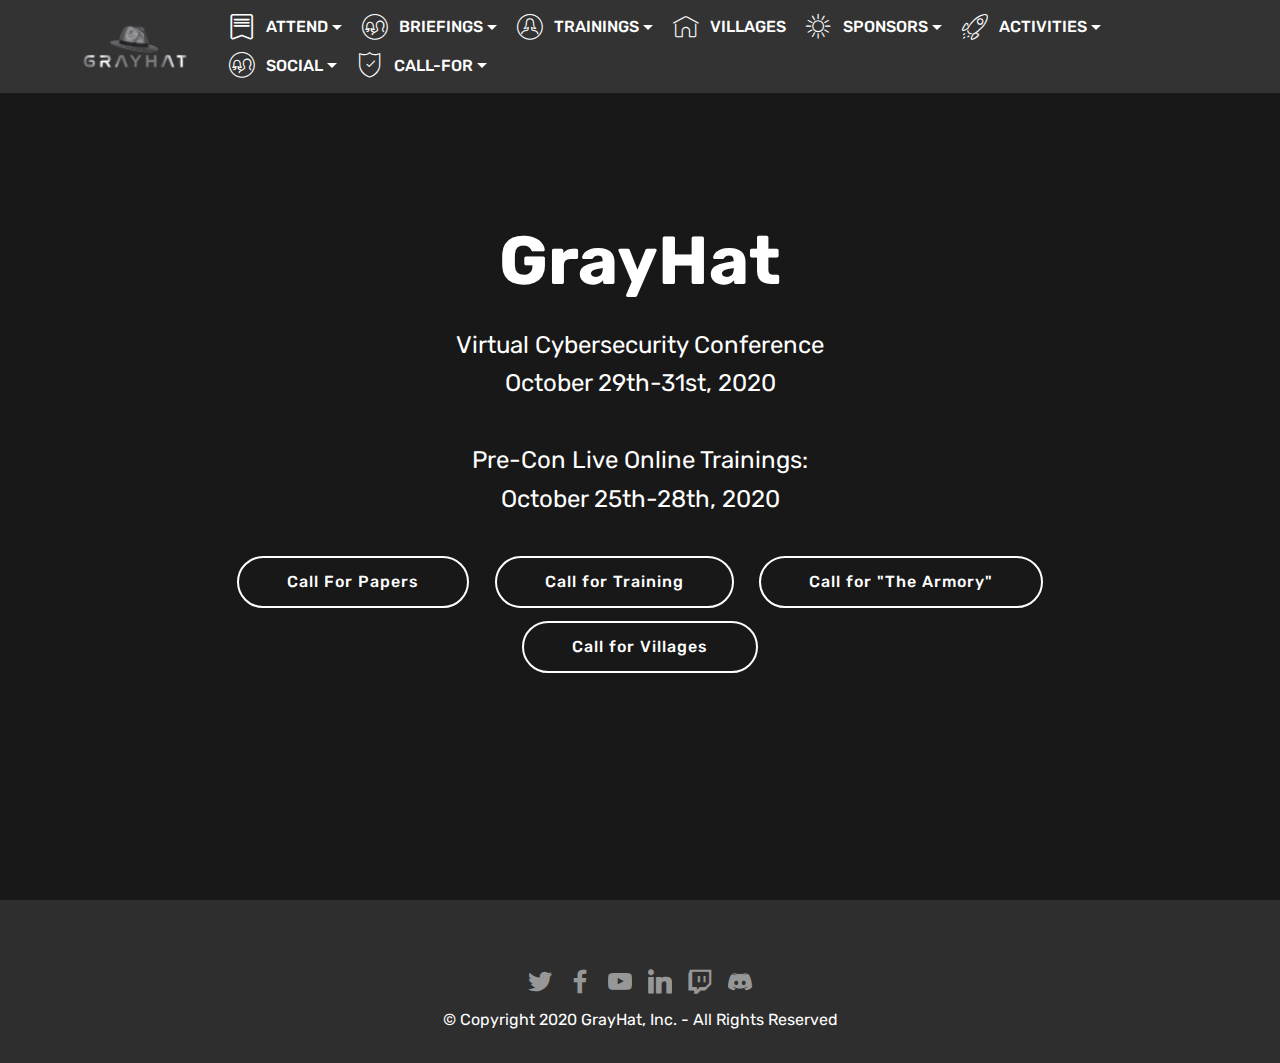
==== commit 1b7cd77d: "updating site" ====
--- a/index.html
+++ b/index.html
@@ -1,10 +1,10 @@
 <!DOCTYPE html>
 <html  >
 <head>
-  <!-- Site made with Mobirise Website Builder v4.12.4, https://mobirise.com -->
+  <!-- Site made with Mobirise Website Builder v4.12.3, https://mobirise.com -->
   <meta charset="UTF-8">
   <meta http-equiv="X-UA-Compatible" content="IE=edge">
-  <meta name="generator" content="Mobirise v4.12.4, mobirise.com">
+  <meta name="generator" content="Mobirise v4.12.3, mobirise.com">
   <meta name="viewport" content="width=device-width, initial-scale=1, minimum-scale=1">
   <link rel="shortcut icon" href="assets/images/grayhat-logo-1-122x69.png" type="image/x-icon">
   <meta name="description" content="GrayHat - Cybersecurity Conference
@@ -61,14 +61,14 @@
                         VILLAGES</a></li><li class="nav-item dropdown"><a class="nav-link link text-white dropdown-toggle display-4" href="https://grayhat.co/schedule.html" aria-expanded="false" data-toggle="dropdown-submenu"><span class="mbri-sun2 mbr-iconfont mbr-iconfont-btn"></span>
                         SPONSORS</a><div class="dropdown-menu"><a class="text-white dropdown-item display-4" href="sponsor-news.html" aria-expanded="false">Business Hall<br></a><a class="text-white dropdown-item display-4" href="sponsor-news.html" aria-expanded="false">Demo Labs<br></a><a class="text-white dropdown-item display-4" href="sponsor-news.html" aria-expanded="false">Become a Sponsor<br></a><a class="text-white dropdown-item display-4" href="sponsor-news.html" aria-expanded="false">Sponsor News<br></a></div></li><li class="nav-item dropdown"><a class="nav-link link text-white dropdown-toggle display-4" href="https://grayhat.co/schedule.html" aria-expanded="false" data-toggle="dropdown-submenu"><span class="mbri-rocket mbr-iconfont mbr-iconfont-btn"></span>
                         ACTIVITIES</a><div class="dropdown-menu"><div class="dropdown"><a class="text-white dropdown-item dropdown-toggle display-4" href="https://grayhat.co/schedule.html" aria-expanded="false" data-toggle="dropdown-submenu">Armory<br></a><div class="dropdown-menu dropdown-submenu"><a class="text-white dropdown-item display-4" href="armory.html" aria-expanded="false">Overview<br></a><a class="text-white dropdown-item display-4" href="armory.html" aria-expanded="false">Schedule</a></div></div><div class="dropdown"><a class="text-white dropdown-item dropdown-toggle display-4" href="https://grayhat.co/schedule.html" aria-expanded="false" data-toggle="dropdown-submenu">Contests</a><div class="dropdown-menu dropdown-submenu"><a class="text-white dropdown-item display-4" href="https://grayhat.co/schedule.html" aria-expanded="false">OpenSOC</a><a class="text-white dropdown-item display-4" href="https://grayhat.co/schedule.html" aria-expanded="false">GrayHat CTF</a><a class="text-white dropdown-item display-4" href="https://grayhat.co/schedule.html" aria-expanded="false">Red Team CTF</a><a class="text-white dropdown-item display-4" href="https://grayhat.co/schedule.html" aria-expanded="false">OpenCTF</a></div></div><div class="dropdown"><a class="text-white dropdown-item dropdown-toggle display-4" href="https://grayhat.co/schedule.html" aria-expanded="false" data-toggle="dropdown-submenu">Bug Bounty Summit</a><div class="dropdown-menu dropdown-submenu"><a class="text-white dropdown-item display-4" href="https://grayhat.co/schedule.html" aria-expanded="false">Schedule</a><a class="text-white dropdown-item display-4" href="https://grayhat.co/schedule.html" aria-expanded="false">Bug Bounty Companies</a><a class="text-white dropdown-item display-4" href="https://grayhat.co/schedule.html" aria-expanded="false">Awards Ceremony</a></div></div></div></li><li class="nav-item dropdown"><a class="nav-link link text-white dropdown-toggle display-4" href="https://grayhat.co/schedule.html" aria-expanded="false" data-toggle="dropdown-submenu"><span class="mbri-users mbr-iconfont mbr-iconfont-btn"></span>
-                        SOCIAL</a><div class="dropdown-menu"><a class="text-white dropdown-item display-4" href="https://discordapp.com/channels/689529864558346331/752277700617437337" aria-expanded="false" target="_blank">Hacker Jeopardy</a><a class="text-white dropdown-item display-4" href="https://discordapp.com/channels/689529864558346331/752277747950420088" aria-expanded="false" target="_blank">Hacker Karaoke</a><a class="text-white dropdown-item display-4" href="https://discordapp.com/channels/689529864558346331/752277824051609680" aria-expanded="false" target="_blank">Hacker Jack</a><a class="text-white dropdown-item display-4" href="https://discordapp.com/channels/689529864558346331/752277846139076668" aria-expanded="false" target="_blank">Who Slide is It?</a></div></li><li class="nav-item dropdown"><a class="nav-link link text-white dropdown-toggle display-4" href="https://grayhat.co/schedule.html" aria-expanded="false" data-toggle="dropdown-submenu"><span class="mbri-protect mbr-iconfont mbr-iconfont-btn"></span>
+                        SOCIAL</a><div class="dropdown-menu"><a class="text-white dropdown-item display-4" href="https://discordapp.com/channels/689529864558346331/752277700617437337" aria-expanded="false" target="_blank">Hacker Jeopardy</a><a class="text-white dropdown-item display-4" href="https://discordapp.com/channels/689529864558346331/752277747950420088" aria-expanded="false" target="_blank">Hacker Karaoke</a><a class="text-white dropdown-item display-4" href="https://discordapp.com/channels/689529864558346331/752277824051609680" aria-expanded="false" target="_blank">Hacker Jack</a><a class="text-white dropdown-item display-4" href="https://discordapp.com/channels/689529864558346331/752277846139076668" aria-expanded="false" target="_blank">Who Slide is It?</a></div></li><li class="nav-item dropdown open"><a class="nav-link link text-white dropdown-toggle display-4" href="https://grayhat.co/schedule.html" aria-expanded="true" data-toggle="dropdown-submenu"><span class="mbri-protect mbr-iconfont mbr-iconfont-btn"></span>
                         CALL-FOR</a><div class="dropdown-menu"><a class="text-white dropdown-item display-4" href="https://docs.google.com/forms/d/e/1FAIpQLSeH85j9T8kRL5LylYqbS5KAeYRYimTyxGJGVFm8DTb9JPrv-w/viewform" aria-expanded="false" target="_blank">Call for Training</a><a class="text-white dropdown-item display-4" href="https://docs.google.com/forms/d/e/1FAIpQLSdlSzEYxf9-gH452ZTFCKAq9mHn47L626XNvXeAyffzyzsGUw/viewform" aria-expanded="false">Call for Villages</a><a class="text-white dropdown-item display-4" href="https://docs.google.com/forms/d/e/1FAIpQLSejqxSB2N9RmgLuUEq3yHIbuRSvRcI33FbCUlPXoOQoURFlgw/viewform" aria-expanded="false" target="_blank">Call for Armory</a><a class="text-white dropdown-item display-4" href="https://grayhat.co/schedule.html" aria-expanded="false">Call for Volunteers</a><a class="text-white dropdown-item display-4" href="https://grayhat.co/schedule.html" aria-expanded="false">Scholarship</a><a class="text-white dropdown-item display-4" href="coc.html" aria-expanded="false" target="_blank">Code of Conduct</a></div></li></ul>
             
         </div>
     </nav>
 </section>
 
-<section class="engine"><a href="https://mobirise.info/r">bootstrap templates</a></section><section class="header1 cid-s6uleYFTZd mbr-fullscreen" data-bg-video="https://youtu.be/kQlPT7HxkxE" id="header16-1">
+<section class="engine"><a href="https://mobirise.info/a">online web builder</a></section><section class="header1 cid-s6uleYFTZd mbr-fullscreen" data-bg-video="https://youtu.be/kQlPT7HxkxE" id="header16-1">
 
     
 
--- a/assets/mobirise/css/mbr-additional.css
+++ b/assets/mobirise/css/mbr-additional.css
@@ -2253,7 +2253,7 @@
   transition: box-shadow 0.3s;
 }
 .cid-s6uloFWdCZ {
-  padding-top: 0px;
+  padding-top: 30px;
   padding-bottom: 30px;
   background-color: #2e2e2e;
 }
@@ -2798,6 +2798,61 @@
 }
 @media (max-width: 550px) {
   .cid-s84qAGTljO .price-figure {
+    font-size: 4.25rem;
+  }
+}
+.cid-s9WgtVu6r4 {
+  padding-top: 90px;
+  padding-bottom: 90px;
+  background: linear-gradient(45deg, #0f7699, #cc2952);
+}
+.cid-s9WgtVu6r4 .list-group-item {
+  padding: .75rem 3.25rem;
+}
+.cid-s9WgtVu6r4 .plan {
+  word-break: break-word;
+  position: relative;
+  max-width: 300px;
+  padding-right: 0;
+  padding-left: 0;
+  color: #767676;
+}
+.cid-s9WgtVu6r4 .plan .list-group-item {
+  position: relative;
+  -webkit-justify-content: center;
+  justify-content: center;
+  border: 0;
+}
+.cid-s9WgtVu6r4 .plan .list-group-item::after {
+  position: absolute;
+  bottom: 0;
+  left: 20%;
+  width: 60%;
+  height: 2px;
+  content: "";
+  background-color: #eaeaea;
+}
+.cid-s9WgtVu6r4 .plan .list-group-item:last-child::after {
+  display: none;
+}
+.cid-s9WgtVu6r4 .plan-header {
+  padding-left: 1rem;
+  padding-right: 1rem;
+}
+.cid-s9WgtVu6r4 .plan-header,
+.cid-s9WgtVu6r4 .plan-body {
+  background-color: #fff;
+}
+.cid-s9WgtVu6r4 .price-figure {
+  font-weight: 700;
+  color: #232323;
+}
+.cid-s9WgtVu6r4 .price-value {
+  font-weight: 700;
+  vertical-align: top;
+}
+@media (max-width: 550px) {
+  .cid-s9WgtVu6r4 .price-figure {
     font-size: 4.25rem;
   }
 }
@@ -5097,3 +5152,502 @@
 .cid-s6uloFWdCZ .media-container-row .row-copirayt p {
   width: 100%;
 }
+.cid-s6uldyGZI9 .navbar {
+  padding: .5rem 0;
+  background: #333333;
+  transition: none;
+  min-height: 77px;
+}
+.cid-s6uldyGZI9 .navbar-dropdown.bg-color.transparent.opened {
+  background: #333333;
+}
+.cid-s6uldyGZI9 a {
+  font-style: normal;
+}
+.cid-s6uldyGZI9 .nav-item span {
+  padding-right: 0.4em;
+  line-height: 0.5em;
+  vertical-align: text-bottom;
+  position: relative;
+  text-decoration: none;
+}
+.cid-s6uldyGZI9 .nav-item a {
+  display: -webkit-flex;
+  align-items: center;
+  justify-content: center;
+  padding: 0.7rem 0 !important;
+  margin: 0rem .65rem !important;
+  -webkit-align-items: center;
+  -webkit-justify-content: center;
+}
+.cid-s6uldyGZI9 .nav-item:focus,
+.cid-s6uldyGZI9 .nav-link:focus {
+  outline: none;
+}
+.cid-s6uldyGZI9 .btn {
+  padding: 0.4rem 1.5rem;
+  display: -webkit-inline-flex;
+  align-items: center;
+  -webkit-align-items: center;
+}
+.cid-s6uldyGZI9 .btn .mbr-iconfont {
+  font-size: 1.6rem;
+}
+.cid-s6uldyGZI9 .menu-logo {
+  margin-right: auto;
+}
+.cid-s6uldyGZI9 .menu-logo .navbar-brand {
+  display: flex;
+  margin-left: 5rem;
+  padding: 0;
+  transition: padding .2s;
+  min-height: 3.8rem;
+  -webkit-align-items: center;
+  align-items: center;
+}
+.cid-s6uldyGZI9 .menu-logo .navbar-brand .navbar-caption-wrap {
+  display: flex;
+  -webkit-align-items: center;
+  align-items: center;
+  word-break: break-word;
+  min-width: 7rem;
+  margin: .3rem 0;
+}
+.cid-s6uldyGZI9 .menu-logo .navbar-brand .navbar-caption-wrap .navbar-caption {
+  line-height: 1.2rem !important;
+  padding-right: 2rem;
+}
+.cid-s6uldyGZI9 .menu-logo .navbar-brand .navbar-logo {
+  font-size: 4rem;
+  transition: font-size 0.25s;
+}
+.cid-s6uldyGZI9 .menu-logo .navbar-brand .navbar-logo img {
+  display: flex;
+}
+.cid-s6uldyGZI9 .menu-logo .navbar-brand .navbar-logo .mbr-iconfont {
+  transition: font-size 0.25s;
+}
+.cid-s6uldyGZI9 .menu-logo .navbar-brand .navbar-logo a {
+  display: inline-flex;
+}
+.cid-s6uldyGZI9 .navbar-toggleable-sm .navbar-collapse {
+  justify-content: flex-end;
+  -webkit-justify-content: flex-end;
+  padding-right: 5rem;
+  width: auto;
+}
+.cid-s6uldyGZI9 .navbar-toggleable-sm .navbar-collapse .navbar-nav {
+  flex-wrap: wrap;
+  -webkit-flex-wrap: wrap;
+  padding-left: 0;
+}
+.cid-s6uldyGZI9 .navbar-toggleable-sm .navbar-collapse .navbar-nav .nav-item {
+  -webkit-align-self: center;
+  align-self: center;
+}
+.cid-s6uldyGZI9 .navbar-toggleable-sm .navbar-collapse .navbar-buttons {
+  padding-left: 0;
+  padding-bottom: 0;
+}
+.cid-s6uldyGZI9 .dropdown .dropdown-menu {
+  background: #333333;
+  visibility: hidden;
+  display: block;
+  position: absolute;
+  min-width: 5rem;
+  padding-top: 1.4rem;
+  padding-bottom: 1.4rem;
+  text-align: left;
+}
+.cid-s6uldyGZI9 .dropdown .dropdown-menu .dropdown-item {
+  width: auto;
+  padding: 0.235em 1.5385em 0.235em 1.5385em !important;
+}
+.cid-s6uldyGZI9 .dropdown .dropdown-menu .dropdown-item::after {
+  right: 0.5rem;
+}
+.cid-s6uldyGZI9 .dropdown .dropdown-menu .dropdown-submenu {
+  margin: 0;
+}
+.cid-s6uldyGZI9 .dropdown.open > .dropdown-menu {
+  visibility: visible;
+}
+.cid-s6uldyGZI9 .navbar-toggleable-sm.opened:after {
+  position: absolute;
+  width: 100vw;
+  height: 100vh;
+  content: '';
+  background-color: rgba(0, 0, 0, 0.1);
+  left: 0;
+  bottom: 0;
+  transform: translateY(100%);
+  -webkit-transform: translateY(100%);
+  z-index: 1000;
+}
+.cid-s6uldyGZI9 .navbar.navbar-short {
+  min-height: 60px;
+  transition: all .2s;
+}
+.cid-s6uldyGZI9 .navbar.navbar-short .navbar-toggler-right {
+  top: 20px;
+}
+.cid-s6uldyGZI9 .navbar.navbar-short .navbar-logo a {
+  font-size: 2.5rem !important;
+  line-height: 2.5rem;
+  transition: font-size 0.25s;
+}
+.cid-s6uldyGZI9 .navbar.navbar-short .navbar-logo a .mbr-iconfont {
+  font-size: 2.5rem !important;
+}
+.cid-s6uldyGZI9 .navbar.navbar-short .navbar-logo a img {
+  height: 3rem !important;
+}
+.cid-s6uldyGZI9 .navbar.navbar-short .navbar-brand {
+  min-height: 3rem;
+}
+.cid-s6uldyGZI9 button.navbar-toggler {
+  width: 31px;
+  height: 18px;
+  cursor: pointer;
+  transition: all .2s;
+  top: 1.5rem;
+  right: 1rem;
+}
+.cid-s6uldyGZI9 button.navbar-toggler:focus {
+  outline: none;
+}
+.cid-s6uldyGZI9 button.navbar-toggler .hamburger span {
+  position: absolute;
+  right: 0;
+  width: 30px;
+  height: 2px;
+  border-right: 5px;
+  background-color: #ffffff;
+}
+.cid-s6uldyGZI9 button.navbar-toggler .hamburger span:nth-child(1) {
+  top: 0;
+  transition: all .2s;
+}
+.cid-s6uldyGZI9 button.navbar-toggler .hamburger span:nth-child(2) {
+  top: 8px;
+  transition: all .15s;
+}
+.cid-s6uldyGZI9 button.navbar-toggler .hamburger span:nth-child(3) {
+  top: 8px;
+  transition: all .15s;
+}
+.cid-s6uldyGZI9 button.navbar-toggler .hamburger span:nth-child(4) {
+  top: 16px;
+  transition: all .2s;
+}
+.cid-s6uldyGZI9 nav.opened .hamburger span:nth-child(1) {
+  top: 8px;
+  width: 0;
+  opacity: 0;
+  right: 50%;
+  transition: all .2s;
+}
+.cid-s6uldyGZI9 nav.opened .hamburger span:nth-child(2) {
+  -webkit-transform: rotate(45deg);
+  transform: rotate(45deg);
+  transition: all .25s;
+}
+.cid-s6uldyGZI9 nav.opened .hamburger span:nth-child(3) {
+  -webkit-transform: rotate(-45deg);
+  transform: rotate(-45deg);
+  transition: all .25s;
+}
+.cid-s6uldyGZI9 nav.opened .hamburger span:nth-child(4) {
+  top: 8px;
+  width: 0;
+  opacity: 0;
+  right: 50%;
+  transition: all .2s;
+}
+.cid-s6uldyGZI9 .collapsed.navbar-expand {
+  flex-direction: column;
+  -webkit-flex-direction: column;
+}
+.cid-s6uldyGZI9 .collapsed .btn {
+  display: -webkit-flex;
+}
+.cid-s6uldyGZI9 .collapsed .navbar-collapse {
+  display: none !important;
+  padding-right: 0 !important;
+}
+.cid-s6uldyGZI9 .collapsed .navbar-collapse.collapsing,
+.cid-s6uldyGZI9 .collapsed .navbar-collapse.show {
+  display: block !important;
+}
+.cid-s6uldyGZI9 .collapsed .navbar-collapse.collapsing .navbar-nav,
+.cid-s6uldyGZI9 .collapsed .navbar-collapse.show .navbar-nav {
+  display: block;
+  text-align: center;
+}
+.cid-s6uldyGZI9 .collapsed .navbar-collapse.collapsing .navbar-nav .nav-item,
+.cid-s6uldyGZI9 .collapsed .navbar-collapse.show .navbar-nav .nav-item {
+  clear: both;
+}
+.cid-s6uldyGZI9 .collapsed .navbar-collapse.collapsing .navbar-nav .nav-item:last-child,
+.cid-s6uldyGZI9 .collapsed .navbar-collapse.show .navbar-nav .nav-item:last-child {
+  margin-bottom: 1rem;
+}
+.cid-s6uldyGZI9 .collapsed .navbar-collapse.collapsing .navbar-buttons,
+.cid-s6uldyGZI9 .collapsed .navbar-collapse.show .navbar-buttons {
+  text-align: center;
+}
+.cid-s6uldyGZI9 .collapsed .navbar-collapse.collapsing .navbar-buttons:last-child,
+.cid-s6uldyGZI9 .collapsed .navbar-collapse.show .navbar-buttons:last-child {
+  margin-bottom: 1rem;
+}
+@media (min-width: 1024px) {
+  .cid-s6uldyGZI9 .collapsed:not(.navbar-short) .navbar-collapse {
+    max-height: calc(98.5vh - 3.8rem);
+  }
+}
+.cid-s6uldyGZI9 .collapsed button.navbar-toggler {
+  display: block;
+}
+.cid-s6uldyGZI9 .collapsed .navbar-brand {
+  margin-left: 1rem !important;
+}
+.cid-s6uldyGZI9 .collapsed .navbar-toggleable-sm {
+  flex-direction: column;
+  -webkit-flex-direction: column;
+}
+.cid-s6uldyGZI9 .collapsed .dropdown .dropdown-menu {
+  width: 100%;
+  text-align: center;
+  position: relative;
+  opacity: 0;
+  overflow: hidden;
+  display: block;
+  height: 0;
+  visibility: hidden;
+  padding: 0;
+  transition-duration: .5s;
+  transition-property: opacity,padding,height;
+}
+.cid-s6uldyGZI9 .collapsed .dropdown.open > .dropdown-menu {
+  position: relative;
+  opacity: 1;
+  height: auto;
+  padding: 1.4rem 0;
+  visibility: visible;
+}
+.cid-s6uldyGZI9 .collapsed .dropdown .dropdown-submenu {
+  left: 0;
+  text-align: center;
+  width: 100%;
+}
+.cid-s6uldyGZI9 .collapsed .dropdown .dropdown-toggle[data-toggle="dropdown-submenu"]::after {
+  margin-top: 0;
+  position: inherit;
+  right: 0;
+  top: 50%;
+  display: inline-block;
+  width: 0;
+  height: 0;
+  margin-left: .3em;
+  vertical-align: middle;
+  content: "";
+  border-top: .30em solid;
+  border-right: .30em solid transparent;
+  border-left: .30em solid transparent;
+}
+@media (max-width: 1023px) {
+  .cid-s6uldyGZI9 .navbar-expand {
+    flex-direction: column;
+    -webkit-flex-direction: column;
+  }
+  .cid-s6uldyGZI9 img {
+    height: 3.8rem !important;
+  }
+  .cid-s6uldyGZI9 .btn {
+    display: -webkit-flex;
+  }
+  .cid-s6uldyGZI9 button.navbar-toggler {
+    display: block;
+  }
+  .cid-s6uldyGZI9 .navbar-brand {
+    margin-left: 1rem !important;
+  }
+  .cid-s6uldyGZI9 .navbar-toggleable-sm {
+    flex-direction: column;
+    -webkit-flex-direction: column;
+  }
+  .cid-s6uldyGZI9 .navbar-collapse {
+    display: none !important;
+    padding-right: 0 !important;
+  }
+  .cid-s6uldyGZI9 .navbar-collapse.collapsing,
+  .cid-s6uldyGZI9 .navbar-collapse.show {
+    display: block !important;
+  }
+  .cid-s6uldyGZI9 .navbar-collapse.collapsing .navbar-nav,
+  .cid-s6uldyGZI9 .navbar-collapse.show .navbar-nav {
+    display: block;
+    text-align: center;
+  }
+  .cid-s6uldyGZI9 .navbar-collapse.collapsing .navbar-nav .nav-item,
+  .cid-s6uldyGZI9 .navbar-collapse.show .navbar-nav .nav-item {
+    clear: both;
+  }
+  .cid-s6uldyGZI9 .navbar-collapse.collapsing .navbar-nav .nav-item:last-child,
+  .cid-s6uldyGZI9 .navbar-collapse.show .navbar-nav .nav-item:last-child {
+    margin-bottom: 1rem;
+  }
+  .cid-s6uldyGZI9 .navbar-collapse.collapsing .navbar-buttons,
+  .cid-s6uldyGZI9 .navbar-collapse.show .navbar-buttons {
+    text-align: center;
+  }
+  .cid-s6uldyGZI9 .navbar-collapse.collapsing .navbar-buttons:last-child,
+  .cid-s6uldyGZI9 .navbar-collapse.show .navbar-buttons:last-child {
+    margin-bottom: 1rem;
+  }
+  .cid-s6uldyGZI9 .dropdown .dropdown-menu {
+    width: 100%;
+    text-align: center;
+    position: relative;
+    opacity: 0;
+    overflow: hidden;
+    display: block;
+    height: 0;
+    visibility: hidden;
+    padding: 0;
+    transition-duration: .5s;
+    transition-property: opacity,padding,height;
+  }
+  .cid-s6uldyGZI9 .dropdown.open > .dropdown-menu {
+    position: relative;
+    opacity: 1;
+    height: auto;
+    padding: 1.4rem 0;
+    visibility: visible;
+  }
+  .cid-s6uldyGZI9 .dropdown .dropdown-submenu {
+    left: 0;
+    text-align: center;
+    width: 100%;
+  }
+  .cid-s6uldyGZI9 .dropdown .dropdown-toggle[data-toggle="dropdown-submenu"]::after {
+    margin-top: 0;
+    position: inherit;
+    right: 0;
+    top: 50%;
+    display: inline-block;
+    width: 0;
+    height: 0;
+    margin-left: .3em;
+    vertical-align: middle;
+    content: "";
+    border-top: .30em solid;
+    border-right: .30em solid transparent;
+    border-left: .30em solid transparent;
+  }
+}
+@media (min-width: 767px) {
+  .cid-s6uldyGZI9 .menu-logo {
+    flex-shrink: 0;
+    -webkit-flex-shrink: 0;
+  }
+}
+.cid-s6uldyGZI9 .navbar-collapse {
+  flex-basis: auto;
+  -webkit-flex-basis: auto;
+}
+.cid-s6uldyGZI9 .nav-link:hover,
+.cid-s6uldyGZI9 .dropdown-item:hover {
+  color: #c1c1c1 !important;
+}
+.cid-s9ReldK39R {
+  padding-top: 60px;
+  padding-bottom: 60px;
+  background-color: #ffffff;
+}
+.cid-s9ReldK39R .mbr-section-subtitle {
+  color: #767676;
+}
+.cid-s9RemLseu5 {
+  padding-top: 60px;
+  padding-bottom: 60px;
+  background-color: #ffffff;
+}
+.cid-s6uloFWdCZ {
+  padding-top: 30px;
+  padding-bottom: 30px;
+  background-color: #2e2e2e;
+}
+.cid-s6uloFWdCZ .row-links {
+  width: 100%;
+  -webkit-justify-content: center;
+  justify-content: center;
+}
+.cid-s6uloFWdCZ .social-row {
+  width: 100%;
+  -webkit-justify-content: center;
+  justify-content: center;
+}
+.cid-s6uloFWdCZ .media-container-row {
+  -webkit-flex-direction: column;
+  flex-direction: column;
+  -webkit-justify-content: center;
+  justify-content: center;
+  -webkit-align-items: center;
+  align-items: center;
+}
+.cid-s6uloFWdCZ .media-container-row .foot-menu {
+  list-style: none;
+  display: flex;
+  -webkit-justify-content: center;
+  justify-content: center;
+  -webkit-flex-wrap: wrap;
+  flex-wrap: wrap;
+  padding: 0;
+  margin-bottom: 0;
+}
+.cid-s6uloFWdCZ .media-container-row .foot-menu li {
+  padding: 0 1rem 1rem 1rem;
+}
+.cid-s6uloFWdCZ .media-container-row .foot-menu li p {
+  margin: 0;
+}
+.cid-s6uloFWdCZ .media-container-row .social-list {
+  padding-left: 0;
+  margin-bottom: 0;
+  list-style: none;
+  display: flex;
+  -webkit-flex-wrap: wrap;
+  flex-wrap: wrap;
+  -webkit-justify-content: flex-end;
+  justify-content: flex-end;
+}
+.cid-s6uloFWdCZ .media-container-row .social-list .mbr-iconfont-social {
+  font-size: 1.5rem;
+  color: #ffffff;
+}
+.cid-s6uloFWdCZ .media-container-row .social-list .soc-item {
+  margin: 0 .5rem;
+}
+.cid-s6uloFWdCZ .media-container-row .social-list a {
+  margin: 0;
+  opacity: .5;
+  -webkit-transition: .2s linear;
+  transition: .2s linear;
+}
+.cid-s6uloFWdCZ .media-container-row .social-list a:hover {
+  opacity: 1;
+}
+@media (max-width: 767px) {
+  .cid-s6uloFWdCZ .media-container-row .social-list {
+    -webkit-justify-content: center;
+    justify-content: center;
+  }
+}
+.cid-s6uloFWdCZ .media-container-row .row-copirayt {
+  word-break: break-word;
+  width: 100%;
+}
+.cid-s6uloFWdCZ .media-container-row .row-copirayt p {
+  width: 100%;
+}
--- a/assets/mobirise/css/mbr-additional.css
+++ b/assets/mobirise/css/mbr-additional.css
@@ -2253,7 +2253,7 @@
   transition: box-shadow 0.3s;
 }
 .cid-s6uloFWdCZ {
-  padding-top: 0px;
+  padding-top: 30px;
   padding-bottom: 30px;
   background-color: #2e2e2e;
 }
@@ -2798,6 +2798,61 @@
 }
 @media (max-width: 550px) {
   .cid-s84qAGTljO .price-figure {
+    font-size: 4.25rem;
+  }
+}
+.cid-s9WgtVu6r4 {
+  padding-top: 90px;
+  padding-bottom: 90px;
+  background: linear-gradient(45deg, #0f7699, #cc2952);
+}
+.cid-s9WgtVu6r4 .list-group-item {
+  padding: .75rem 3.25rem;
+}
+.cid-s9WgtVu6r4 .plan {
+  word-break: break-word;
+  position: relative;
+  max-width: 300px;
+  padding-right: 0;
+  padding-left: 0;
+  color: #767676;
+}
+.cid-s9WgtVu6r4 .plan .list-group-item {
+  position: relative;
+  -webkit-justify-content: center;
+  justify-content: center;
+  border: 0;
+}
+.cid-s9WgtVu6r4 .plan .list-group-item::after {
+  position: absolute;
+  bottom: 0;
+  left: 20%;
+  width: 60%;
+  height: 2px;
+  content: "";
+  background-color: #eaeaea;
+}
+.cid-s9WgtVu6r4 .plan .list-group-item:last-child::after {
+  display: none;
+}
+.cid-s9WgtVu6r4 .plan-header {
+  padding-left: 1rem;
+  padding-right: 1rem;
+}
+.cid-s9WgtVu6r4 .plan-header,
+.cid-s9WgtVu6r4 .plan-body {
+  background-color: #fff;
+}
+.cid-s9WgtVu6r4 .price-figure {
+  font-weight: 700;
+  color: #232323;
+}
+.cid-s9WgtVu6r4 .price-value {
+  font-weight: 700;
+  vertical-align: top;
+}
+@media (max-width: 550px) {
+  .cid-s9WgtVu6r4 .price-figure {
     font-size: 4.25rem;
   }
 }
@@ -5097,3 +5152,502 @@
 .cid-s6uloFWdCZ .media-container-row .row-copirayt p {
   width: 100%;
 }
+.cid-s6uldyGZI9 .navbar {
+  padding: .5rem 0;
+  background: #333333;
+  transition: none;
+  min-height: 77px;
+}
+.cid-s6uldyGZI9 .navbar-dropdown.bg-color.transparent.opened {
+  background: #333333;
+}
+.cid-s6uldyGZI9 a {
+  font-style: normal;
+}
+.cid-s6uldyGZI9 .nav-item span {
+  padding-right: 0.4em;
+  line-height: 0.5em;
+  vertical-align: text-bottom;
+  position: relative;
+  text-decoration: none;
+}
+.cid-s6uldyGZI9 .nav-item a {
+  display: -webkit-flex;
+  align-items: center;
+  justify-content: center;
+  padding: 0.7rem 0 !important;
+  margin: 0rem .65rem !important;
+  -webkit-align-items: center;
+  -webkit-justify-content: center;
+}
+.cid-s6uldyGZI9 .nav-item:focus,
+.cid-s6uldyGZI9 .nav-link:focus {
+  outline: none;
+}
+.cid-s6uldyGZI9 .btn {
+  padding: 0.4rem 1.5rem;
+  display: -webkit-inline-flex;
+  align-items: center;
+  -webkit-align-items: center;
+}
+.cid-s6uldyGZI9 .btn .mbr-iconfont {
+  font-size: 1.6rem;
+}
+.cid-s6uldyGZI9 .menu-logo {
+  margin-right: auto;
+}
+.cid-s6uldyGZI9 .menu-logo .navbar-brand {
+  display: flex;
+  margin-left: 5rem;
+  padding: 0;
+  transition: padding .2s;
+  min-height: 3.8rem;
+  -webkit-align-items: center;
+  align-items: center;
+}
+.cid-s6uldyGZI9 .menu-logo .navbar-brand .navbar-caption-wrap {
+  display: flex;
+  -webkit-align-items: center;
+  align-items: center;
+  word-break: break-word;
+  min-width: 7rem;
+  margin: .3rem 0;
+}
+.cid-s6uldyGZI9 .menu-logo .navbar-brand .navbar-caption-wrap .navbar-caption {
+  line-height: 1.2rem !important;
+  padding-right: 2rem;
+}
+.cid-s6uldyGZI9 .menu-logo .navbar-brand .navbar-logo {
+  font-size: 4rem;
+  transition: font-size 0.25s;
+}
+.cid-s6uldyGZI9 .menu-logo .navbar-brand .navbar-logo img {
+  display: flex;
+}
+.cid-s6uldyGZI9 .menu-logo .navbar-brand .navbar-logo .mbr-iconfont {
+  transition: font-size 0.25s;
+}
+.cid-s6uldyGZI9 .menu-logo .navbar-brand .navbar-logo a {
+  display: inline-flex;
+}
+.cid-s6uldyGZI9 .navbar-toggleable-sm .navbar-collapse {
+  justify-content: flex-end;
+  -webkit-justify-content: flex-end;
+  padding-right: 5rem;
+  width: auto;
+}
+.cid-s6uldyGZI9 .navbar-toggleable-sm .navbar-collapse .navbar-nav {
+  flex-wrap: wrap;
+  -webkit-flex-wrap: wrap;
+  padding-left: 0;
+}
+.cid-s6uldyGZI9 .navbar-toggleable-sm .navbar-collapse .navbar-nav .nav-item {
+  -webkit-align-self: center;
+  align-self: center;
+}
+.cid-s6uldyGZI9 .navbar-toggleable-sm .navbar-collapse .navbar-buttons {
+  padding-left: 0;
+  padding-bottom: 0;
+}
+.cid-s6uldyGZI9 .dropdown .dropdown-menu {
+  background: #333333;
+  visibility: hidden;
+  display: block;
+  position: absolute;
+  min-width: 5rem;
+  padding-top: 1.4rem;
+  padding-bottom: 1.4rem;
+  text-align: left;
+}
+.cid-s6uldyGZI9 .dropdown .dropdown-menu .dropdown-item {
+  width: auto;
+  padding: 0.235em 1.5385em 0.235em 1.5385em !important;
+}
+.cid-s6uldyGZI9 .dropdown .dropdown-menu .dropdown-item::after {
+  right: 0.5rem;
+}
+.cid-s6uldyGZI9 .dropdown .dropdown-menu .dropdown-submenu {
+  margin: 0;
+}
+.cid-s6uldyGZI9 .dropdown.open > .dropdown-menu {
+  visibility: visible;
+}
+.cid-s6uldyGZI9 .navbar-toggleable-sm.opened:after {
+  position: absolute;
+  width: 100vw;
+  height: 100vh;
+  content: '';
+  background-color: rgba(0, 0, 0, 0.1);
+  left: 0;
+  bottom: 0;
+  transform: translateY(100%);
+  -webkit-transform: translateY(100%);
+  z-index: 1000;
+}
+.cid-s6uldyGZI9 .navbar.navbar-short {
+  min-height: 60px;
+  transition: all .2s;
+}
+.cid-s6uldyGZI9 .navbar.navbar-short .navbar-toggler-right {
+  top: 20px;
+}
+.cid-s6uldyGZI9 .navbar.navbar-short .navbar-logo a {
+  font-size: 2.5rem !important;
+  line-height: 2.5rem;
+  transition: font-size 0.25s;
+}
+.cid-s6uldyGZI9 .navbar.navbar-short .navbar-logo a .mbr-iconfont {
+  font-size: 2.5rem !important;
+}
+.cid-s6uldyGZI9 .navbar.navbar-short .navbar-logo a img {
+  height: 3rem !important;
+}
+.cid-s6uldyGZI9 .navbar.navbar-short .navbar-brand {
+  min-height: 3rem;
+}
+.cid-s6uldyGZI9 button.navbar-toggler {
+  width: 31px;
+  height: 18px;
+  cursor: pointer;
+  transition: all .2s;
+  top: 1.5rem;
+  right: 1rem;
+}
+.cid-s6uldyGZI9 button.navbar-toggler:focus {
+  outline: none;
+}
+.cid-s6uldyGZI9 button.navbar-toggler .hamburger span {
+  position: absolute;
+  right: 0;
+  width: 30px;
+  height: 2px;
+  border-right: 5px;
+  background-color: #ffffff;
+}
+.cid-s6uldyGZI9 button.navbar-toggler .hamburger span:nth-child(1) {
+  top: 0;
+  transition: all .2s;
+}
+.cid-s6uldyGZI9 button.navbar-toggler .hamburger span:nth-child(2) {
+  top: 8px;
+  transition: all .15s;
+}
+.cid-s6uldyGZI9 button.navbar-toggler .hamburger span:nth-child(3) {
+  top: 8px;
+  transition: all .15s;
+}
+.cid-s6uldyGZI9 button.navbar-toggler .hamburger span:nth-child(4) {
+  top: 16px;
+  transition: all .2s;
+}
+.cid-s6uldyGZI9 nav.opened .hamburger span:nth-child(1) {
+  top: 8px;
+  width: 0;
+  opacity: 0;
+  right: 50%;
+  transition: all .2s;
+}
+.cid-s6uldyGZI9 nav.opened .hamburger span:nth-child(2) {
+  -webkit-transform: rotate(45deg);
+  transform: rotate(45deg);
+  transition: all .25s;
+}
+.cid-s6uldyGZI9 nav.opened .hamburger span:nth-child(3) {
+  -webkit-transform: rotate(-45deg);
+  transform: rotate(-45deg);
+  transition: all .25s;
+}
+.cid-s6uldyGZI9 nav.opened .hamburger span:nth-child(4) {
+  top: 8px;
+  width: 0;
+  opacity: 0;
+  right: 50%;
+  transition: all .2s;
+}
+.cid-s6uldyGZI9 .collapsed.navbar-expand {
+  flex-direction: column;
+  -webkit-flex-direction: column;
+}
+.cid-s6uldyGZI9 .collapsed .btn {
+  display: -webkit-flex;
+}
+.cid-s6uldyGZI9 .collapsed .navbar-collapse {
+  display: none !important;
+  padding-right: 0 !important;
+}
+.cid-s6uldyGZI9 .collapsed .navbar-collapse.collapsing,
+.cid-s6uldyGZI9 .collapsed .navbar-collapse.show {
+  display: block !important;
+}
+.cid-s6uldyGZI9 .collapsed .navbar-collapse.collapsing .navbar-nav,
+.cid-s6uldyGZI9 .collapsed .navbar-collapse.show .navbar-nav {
+  display: block;
+  text-align: center;
+}
+.cid-s6uldyGZI9 .collapsed .navbar-collapse.collapsing .navbar-nav .nav-item,
+.cid-s6uldyGZI9 .collapsed .navbar-collapse.show .navbar-nav .nav-item {
+  clear: both;
+}
+.cid-s6uldyGZI9 .collapsed .navbar-collapse.collapsing .navbar-nav .nav-item:last-child,
+.cid-s6uldyGZI9 .collapsed .navbar-collapse.show .navbar-nav .nav-item:last-child {
+  margin-bottom: 1rem;
+}
+.cid-s6uldyGZI9 .collapsed .navbar-collapse.collapsing .navbar-buttons,
+.cid-s6uldyGZI9 .collapsed .navbar-collapse.show .navbar-buttons {
+  text-align: center;
+}
+.cid-s6uldyGZI9 .collapsed .navbar-collapse.collapsing .navbar-buttons:last-child,
+.cid-s6uldyGZI9 .collapsed .navbar-collapse.show .navbar-buttons:last-child {
+  margin-bottom: 1rem;
+}
+@media (min-width: 1024px) {
+  .cid-s6uldyGZI9 .collapsed:not(.navbar-short) .navbar-collapse {
+    max-height: calc(98.5vh - 3.8rem);
+  }
+}
+.cid-s6uldyGZI9 .collapsed button.navbar-toggler {
+  display: block;
+}
+.cid-s6uldyGZI9 .collapsed .navbar-brand {
+  margin-left: 1rem !important;
+}
+.cid-s6uldyGZI9 .collapsed .navbar-toggleable-sm {
+  flex-direction: column;
+  -webkit-flex-direction: column;
+}
+.cid-s6uldyGZI9 .collapsed .dropdown .dropdown-menu {
+  width: 100%;
+  text-align: center;
+  position: relative;
+  opacity: 0;
+  overflow: hidden;
+  display: block;
+  height: 0;
+  visibility: hidden;
+  padding: 0;
+  transition-duration: .5s;
+  transition-property: opacity,padding,height;
+}
+.cid-s6uldyGZI9 .collapsed .dropdown.open > .dropdown-menu {
+  position: relative;
+  opacity: 1;
+  height: auto;
+  padding: 1.4rem 0;
+  visibility: visible;
+}
+.cid-s6uldyGZI9 .collapsed .dropdown .dropdown-submenu {
+  left: 0;
+  text-align: center;
+  width: 100%;
+}
+.cid-s6uldyGZI9 .collapsed .dropdown .dropdown-toggle[data-toggle="dropdown-submenu"]::after {
+  margin-top: 0;
+  position: inherit;
+  right: 0;
+  top: 50%;
+  display: inline-block;
+  width: 0;
+  height: 0;
+  margin-left: .3em;
+  vertical-align: middle;
+  content: "";
+  border-top: .30em solid;
+  border-right: .30em solid transparent;
+  border-left: .30em solid transparent;
+}
+@media (max-width: 1023px) {
+  .cid-s6uldyGZI9 .navbar-expand {
+    flex-direction: column;
+    -webkit-flex-direction: column;
+  }
+  .cid-s6uldyGZI9 img {
+    height: 3.8rem !important;
+  }
+  .cid-s6uldyGZI9 .btn {
+    display: -webkit-flex;
+  }
+  .cid-s6uldyGZI9 button.navbar-toggler {
+    display: block;
+  }
+  .cid-s6uldyGZI9 .navbar-brand {
+    margin-left: 1rem !important;
+  }
+  .cid-s6uldyGZI9 .navbar-toggleable-sm {
+    flex-direction: column;
+    -webkit-flex-direction: column;
+  }
+  .cid-s6uldyGZI9 .navbar-collapse {
+    display: none !important;
+    padding-right: 0 !important;
+  }
+  .cid-s6uldyGZI9 .navbar-collapse.collapsing,
+  .cid-s6uldyGZI9 .navbar-collapse.show {
+    display: block !important;
+  }
+  .cid-s6uldyGZI9 .navbar-collapse.collapsing .navbar-nav,
+  .cid-s6uldyGZI9 .navbar-collapse.show .navbar-nav {
+    display: block;
+    text-align: center;
+  }
+  .cid-s6uldyGZI9 .navbar-collapse.collapsing .navbar-nav .nav-item,
+  .cid-s6uldyGZI9 .navbar-collapse.show .navbar-nav .nav-item {
+    clear: both;
+  }
+  .cid-s6uldyGZI9 .navbar-collapse.collapsing .navbar-nav .nav-item:last-child,
+  .cid-s6uldyGZI9 .navbar-collapse.show .navbar-nav .nav-item:last-child {
+    margin-bottom: 1rem;
+  }
+  .cid-s6uldyGZI9 .navbar-collapse.collapsing .navbar-buttons,
+  .cid-s6uldyGZI9 .navbar-collapse.show .navbar-buttons {
+    text-align: center;
+  }
+  .cid-s6uldyGZI9 .navbar-collapse.collapsing .navbar-buttons:last-child,
+  .cid-s6uldyGZI9 .navbar-collapse.show .navbar-buttons:last-child {
+    margin-bottom: 1rem;
+  }
+  .cid-s6uldyGZI9 .dropdown .dropdown-menu {
+    width: 100%;
+    text-align: center;
+    position: relative;
+    opacity: 0;
+    overflow: hidden;
+    display: block;
+    height: 0;
+    visibility: hidden;
+    padding: 0;
+    transition-duration: .5s;
+    transition-property: opacity,padding,height;
+  }
+  .cid-s6uldyGZI9 .dropdown.open > .dropdown-menu {
+    position: relative;
+    opacity: 1;
+    height: auto;
+    padding: 1.4rem 0;
+    visibility: visible;
+  }
+  .cid-s6uldyGZI9 .dropdown .dropdown-submenu {
+    left: 0;
+    text-align: center;
+    width: 100%;
+  }
+  .cid-s6uldyGZI9 .dropdown .dropdown-toggle[data-toggle="dropdown-submenu"]::after {
+    margin-top: 0;
+    position: inherit;
+    right: 0;
+    top: 50%;
+    display: inline-block;
+    width: 0;
+    height: 0;
+    margin-left: .3em;
+    vertical-align: middle;
+    content: "";
+    border-top: .30em solid;
+    border-right: .30em solid transparent;
+    border-left: .30em solid transparent;
+  }
+}
+@media (min-width: 767px) {
+  .cid-s6uldyGZI9 .menu-logo {
+    flex-shrink: 0;
+    -webkit-flex-shrink: 0;
+  }
+}
+.cid-s6uldyGZI9 .navbar-collapse {
+  flex-basis: auto;
+  -webkit-flex-basis: auto;
+}
+.cid-s6uldyGZI9 .nav-link:hover,
+.cid-s6uldyGZI9 .dropdown-item:hover {
+  color: #c1c1c1 !important;
+}
+.cid-s9ReldK39R {
+  padding-top: 60px;
+  padding-bottom: 60px;
+  background-color: #ffffff;
+}
+.cid-s9ReldK39R .mbr-section-subtitle {
+  color: #767676;
+}
+.cid-s9RemLseu5 {
+  padding-top: 60px;
+  padding-bottom: 60px;
+  background-color: #ffffff;
+}
+.cid-s6uloFWdCZ {
+  padding-top: 30px;
+  padding-bottom: 30px;
+  background-color: #2e2e2e;
+}
+.cid-s6uloFWdCZ .row-links {
+  width: 100%;
+  -webkit-justify-content: center;
+  justify-content: center;
+}
+.cid-s6uloFWdCZ .social-row {
+  width: 100%;
+  -webkit-justify-content: center;
+  justify-content: center;
+}
+.cid-s6uloFWdCZ .media-container-row {
+  -webkit-flex-direction: column;
+  flex-direction: column;
+  -webkit-justify-content: center;
+  justify-content: center;
+  -webkit-align-items: center;
+  align-items: center;
+}
+.cid-s6uloFWdCZ .media-container-row .foot-menu {
+  list-style: none;
+  display: flex;
+  -webkit-justify-content: center;
+  justify-content: center;
+  -webkit-flex-wrap: wrap;
+  flex-wrap: wrap;
+  padding: 0;
+  margin-bottom: 0;
+}
+.cid-s6uloFWdCZ .media-container-row .foot-menu li {
+  padding: 0 1rem 1rem 1rem;
+}
+.cid-s6uloFWdCZ .media-container-row .foot-menu li p {
+  margin: 0;
+}
+.cid-s6uloFWdCZ .media-container-row .social-list {
+  padding-left: 0;
+  margin-bottom: 0;
+  list-style: none;
+  display: flex;
+  -webkit-flex-wrap: wrap;
+  flex-wrap: wrap;
+  -webkit-justify-content: flex-end;
+  justify-content: flex-end;
+}
+.cid-s6uloFWdCZ .media-container-row .social-list .mbr-iconfont-social {
+  font-size: 1.5rem;
+  color: #ffffff;
+}
+.cid-s6uloFWdCZ .media-container-row .social-list .soc-item {
+  margin: 0 .5rem;
+}
+.cid-s6uloFWdCZ .media-container-row .social-list a {
+  margin: 0;
+  opacity: .5;
+  -webkit-transition: .2s linear;
+  transition: .2s linear;
+}
+.cid-s6uloFWdCZ .media-container-row .social-list a:hover {
+  opacity: 1;
+}
+@media (max-width: 767px) {
+  .cid-s6uloFWdCZ .media-container-row .social-list {
+    -webkit-justify-content: center;
+    justify-content: center;
+  }
+}
+.cid-s6uloFWdCZ .media-container-row .row-copirayt {
+  word-break: break-word;
+  width: 100%;
+}
+.cid-s6uloFWdCZ .media-container-row .row-copirayt p {
+  width: 100%;
+}
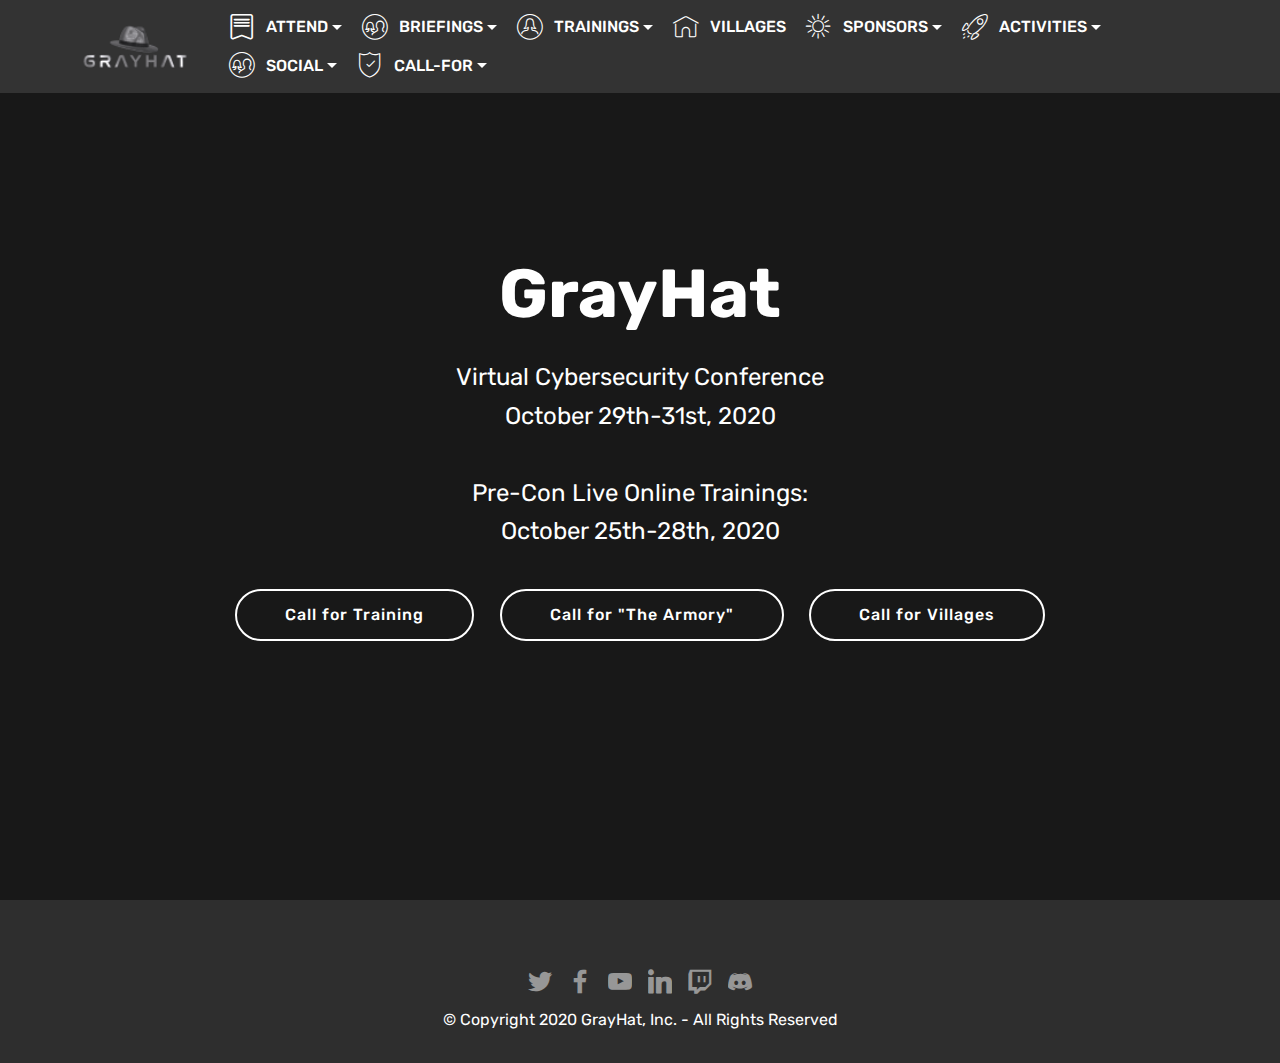
==== commit b69e800d: "updating site" ====
--- a/index.html
+++ b/index.html
@@ -55,20 +55,20 @@
             <ul class="navbar-nav nav-dropdown nav-right" data-app-modern-menu="true"><li class="nav-item dropdown">
                     <a class="nav-link link text-white dropdown-toggle display-4" href="https://grayhat.co/schedule.html" data-toggle="dropdown-submenu" aria-expanded="false"><span class="mbrib-bookmark mbr-iconfont mbr-iconfont-btn"></span>
                         ATTEND</a><div class="dropdown-menu"><a class="text-white dropdown-item display-4" href="https://www.eventbrite.com/e/grayhat-conference-tickets-117352322957" target="_blank">Registration<br></a><a class="text-white dropdown-item display-4" href="index.html" target="_blank">CISO Summit<br></a><a class="text-white dropdown-item display-4" href="women-in-tech.html" target="_blank">Women in Tech<br></a><a class="text-white dropdown-item display-4" href="coc.html" target="_blank">Code of Conduct<br></a></div>
-                </li><li class="nav-item dropdown"><a class="nav-link link text-white dropdown-toggle display-4" href="https://grayhat.co/schedule.html" aria-expanded="false" data-toggle="dropdown-submenu"><span class="mbri-users mbr-iconfont mbr-iconfont-btn"></span>
-                        BRIEFINGS</a><div class="dropdown-menu"><a class="text-white dropdown-item display-4" href="sched.html" aria-expanded="false" target="_blank">Keynotes<br></a><a class="text-white dropdown-item display-4" href="index.html" aria-expanded="false" target="_blank">Village Briefings<br></a><a class="text-white dropdown-item display-4" href="coc.html" aria-expanded="false" target="_blank">Code of Conduct<br></a></div></li><li class="nav-item dropdown"><a class="nav-link link text-white dropdown-toggle display-4" href="https://grayhat.co/schedule.html" aria-expanded="false" data-toggle="dropdown-submenu"><span class="mbri-user2 mbr-iconfont mbr-iconfont-btn"></span>
+                </li><li class="nav-item dropdown"><a class="nav-link link text-white dropdown-toggle display-4" href="https://grayhat.co/schedule.html" aria-expanded="true" data-toggle="dropdown-submenu"><span class="mbri-users mbr-iconfont mbr-iconfont-btn"></span>
+                        BRIEFINGS</a><div class="dropdown-menu"><a class="text-white dropdown-item display-4" href="https://grayhat.co/schedule" aria-expanded="false" target="_blank">Keynotes<br></a><a class="text-white dropdown-item display-4" href="villages.html" aria-expanded="false" target="_blank">Village Briefings<br></a><a class="text-white dropdown-item display-4" href="coc.html" aria-expanded="false" target="_blank">Code of Conduct<br></a></div></li><li class="nav-item dropdown"><a class="nav-link link text-white dropdown-toggle display-4" href="https://grayhat.co/schedule.html" aria-expanded="false" data-toggle="dropdown-submenu"><span class="mbri-user2 mbr-iconfont mbr-iconfont-btn"></span>
                         TRAININGS</a><div class="dropdown-menu"><a class="text-white dropdown-item display-4" href="index.html" aria-expanded="false">Pre-Con Training<br></a><a class="text-white dropdown-item display-4" href="index.html" aria-expanded="false">Training Schedule<br></a><a class="text-white dropdown-item display-4" href="index.html" aria-expanded="false">On-Demand Training<br></a><a class="text-white dropdown-item display-4" href="index.html" aria-expanded="false">Meet the Expert<br></a><a class="text-white dropdown-item display-4" href="index.html" aria-expanded="false">Hands-On Labs<br></a><a class="text-white dropdown-item display-4" href="coc.html" aria-expanded="false">Code of Conduct <br></a></div></li><li class="nav-item"><a class="nav-link link text-white display-4" href="villages.html" aria-expanded="false"><span class="mbri-home mbr-iconfont mbr-iconfont-btn"></span>
-                        VILLAGES</a></li><li class="nav-item dropdown"><a class="nav-link link text-white dropdown-toggle display-4" href="https://grayhat.co/schedule.html" aria-expanded="false" data-toggle="dropdown-submenu"><span class="mbri-sun2 mbr-iconfont mbr-iconfont-btn"></span>
-                        SPONSORS</a><div class="dropdown-menu"><a class="text-white dropdown-item display-4" href="sponsor-news.html" aria-expanded="false">Business Hall<br></a><a class="text-white dropdown-item display-4" href="sponsor-news.html" aria-expanded="false">Demo Labs<br></a><a class="text-white dropdown-item display-4" href="sponsor-news.html" aria-expanded="false">Become a Sponsor<br></a><a class="text-white dropdown-item display-4" href="sponsor-news.html" aria-expanded="false">Sponsor News<br></a></div></li><li class="nav-item dropdown"><a class="nav-link link text-white dropdown-toggle display-4" href="https://grayhat.co/schedule.html" aria-expanded="false" data-toggle="dropdown-submenu"><span class="mbri-rocket mbr-iconfont mbr-iconfont-btn"></span>
+                        VILLAGES</a></li><li class="nav-item dropdown"><a class="nav-link link text-white dropdown-toggle display-4" href="https://grayhat.co/schedule.html" aria-expanded="true" data-toggle="dropdown-submenu"><span class="mbri-sun2 mbr-iconfont mbr-iconfont-btn"></span>
+                        SPONSORS</a><div class="dropdown-menu"><a class="text-white dropdown-item display-4" href="sponsor-news.html" aria-expanded="false">Business Hall<br></a><a class="text-white dropdown-item display-4" href="sponsor-news.html" aria-expanded="false">Demo Labs<br></a><a class="text-white dropdown-item display-4" href="sponsors.html" aria-expanded="false">Become a Sponsor<br></a><a class="text-white dropdown-item display-4" href="sponsor-news.html" aria-expanded="false">Sponsor News<br></a></div></li><li class="nav-item dropdown"><a class="nav-link link text-white dropdown-toggle display-4" href="https://grayhat.co/schedule.html" aria-expanded="false" data-toggle="dropdown-submenu"><span class="mbri-rocket mbr-iconfont mbr-iconfont-btn"></span>
                         ACTIVITIES</a><div class="dropdown-menu"><div class="dropdown"><a class="text-white dropdown-item dropdown-toggle display-4" href="https://grayhat.co/schedule.html" aria-expanded="false" data-toggle="dropdown-submenu">Armory<br></a><div class="dropdown-menu dropdown-submenu"><a class="text-white dropdown-item display-4" href="armory.html" aria-expanded="false">Overview<br></a><a class="text-white dropdown-item display-4" href="armory.html" aria-expanded="false">Schedule</a></div></div><div class="dropdown"><a class="text-white dropdown-item dropdown-toggle display-4" href="https://grayhat.co/schedule.html" aria-expanded="false" data-toggle="dropdown-submenu">Contests</a><div class="dropdown-menu dropdown-submenu"><a class="text-white dropdown-item display-4" href="https://grayhat.co/schedule.html" aria-expanded="false">OpenSOC</a><a class="text-white dropdown-item display-4" href="https://grayhat.co/schedule.html" aria-expanded="false">GrayHat CTF</a><a class="text-white dropdown-item display-4" href="https://grayhat.co/schedule.html" aria-expanded="false">Red Team CTF</a><a class="text-white dropdown-item display-4" href="https://grayhat.co/schedule.html" aria-expanded="false">OpenCTF</a></div></div><div class="dropdown"><a class="text-white dropdown-item dropdown-toggle display-4" href="https://grayhat.co/schedule.html" aria-expanded="false" data-toggle="dropdown-submenu">Bug Bounty Summit</a><div class="dropdown-menu dropdown-submenu"><a class="text-white dropdown-item display-4" href="https://grayhat.co/schedule.html" aria-expanded="false">Schedule</a><a class="text-white dropdown-item display-4" href="https://grayhat.co/schedule.html" aria-expanded="false">Bug Bounty Companies</a><a class="text-white dropdown-item display-4" href="https://grayhat.co/schedule.html" aria-expanded="false">Awards Ceremony</a></div></div></div></li><li class="nav-item dropdown"><a class="nav-link link text-white dropdown-toggle display-4" href="https://grayhat.co/schedule.html" aria-expanded="false" data-toggle="dropdown-submenu"><span class="mbri-users mbr-iconfont mbr-iconfont-btn"></span>
-                        SOCIAL</a><div class="dropdown-menu"><a class="text-white dropdown-item display-4" href="https://discordapp.com/channels/689529864558346331/752277700617437337" aria-expanded="false" target="_blank">Hacker Jeopardy</a><a class="text-white dropdown-item display-4" href="https://discordapp.com/channels/689529864558346331/752277747950420088" aria-expanded="false" target="_blank">Hacker Karaoke</a><a class="text-white dropdown-item display-4" href="https://discordapp.com/channels/689529864558346331/752277824051609680" aria-expanded="false" target="_blank">Hacker Jack</a><a class="text-white dropdown-item display-4" href="https://discordapp.com/channels/689529864558346331/752277846139076668" aria-expanded="false" target="_blank">Who Slide is It?</a></div></li><li class="nav-item dropdown open"><a class="nav-link link text-white dropdown-toggle display-4" href="https://grayhat.co/schedule.html" aria-expanded="true" data-toggle="dropdown-submenu"><span class="mbri-protect mbr-iconfont mbr-iconfont-btn"></span>
+                        SOCIAL</a><div class="dropdown-menu"><a class="text-white dropdown-item display-4" href="https://discordapp.com/channels/689529864558346331/752277700617437337" aria-expanded="false" target="_blank">Hacker Jeopardy</a><a class="text-white dropdown-item display-4" href="https://discordapp.com/channels/689529864558346331/752277747950420088" aria-expanded="false" target="_blank">Hacker Karaoke</a><a class="text-white dropdown-item display-4" href="https://discordapp.com/channels/689529864558346331/752277824051609680" aria-expanded="false" target="_blank">Hacker Jack</a><a class="text-white dropdown-item display-4" href="https://discordapp.com/channels/689529864558346331/752277846139076668" aria-expanded="false" target="_blank">Who Slide is It?</a></div></li><li class="nav-item dropdown"><a class="nav-link link text-white dropdown-toggle display-4" href="https://grayhat.co/schedule.html" aria-expanded="false" data-toggle="dropdown-submenu"><span class="mbri-protect mbr-iconfont mbr-iconfont-btn"></span>
                         CALL-FOR</a><div class="dropdown-menu"><a class="text-white dropdown-item display-4" href="https://docs.google.com/forms/d/e/1FAIpQLSeH85j9T8kRL5LylYqbS5KAeYRYimTyxGJGVFm8DTb9JPrv-w/viewform" aria-expanded="false" target="_blank">Call for Training</a><a class="text-white dropdown-item display-4" href="https://docs.google.com/forms/d/e/1FAIpQLSdlSzEYxf9-gH452ZTFCKAq9mHn47L626XNvXeAyffzyzsGUw/viewform" aria-expanded="false">Call for Villages</a><a class="text-white dropdown-item display-4" href="https://docs.google.com/forms/d/e/1FAIpQLSejqxSB2N9RmgLuUEq3yHIbuRSvRcI33FbCUlPXoOQoURFlgw/viewform" aria-expanded="false" target="_blank">Call for Armory</a><a class="text-white dropdown-item display-4" href="https://grayhat.co/schedule.html" aria-expanded="false">Call for Volunteers</a><a class="text-white dropdown-item display-4" href="https://grayhat.co/schedule.html" aria-expanded="false">Scholarship</a><a class="text-white dropdown-item display-4" href="coc.html" aria-expanded="false" target="_blank">Code of Conduct</a></div></li></ul>
             
         </div>
     </nav>
 </section>
 
-<section class="engine"><a href="https://mobirise.info/a">online web builder</a></section><section class="header1 cid-s6uleYFTZd mbr-fullscreen" data-bg-video="https://youtu.be/kQlPT7HxkxE" id="header16-1">
+<section class="engine"><a href="https://mobirise.info/r">bootstrap template</a></section><section class="header1 cid-s6uleYFTZd mbr-fullscreen" data-bg-video="https://youtu.be/kQlPT7HxkxE" id="header16-1">
 
     
 
@@ -83,7 +83,7 @@
                 
                 <p class="mbr-text pb-3 mbr-fonts-style display-5">
                     Virtual Cybersecurity Conference<br>October 29th-31st, 2020<br><br>Pre-Con Live Online Trainings:<br>October 25th-28th, 2020<br></p>
-                <div class="mbr-section-btn"><a class="btn btn-md btn-white-outline display-4" href="https://docs.google.com/forms/d/e/1FAIpQLSdRMlz71D0b9N3qyaIxdaub5fwMi1Ikfzn4Cz3STX3UUwQCTw/viewform" target="_blank">Call For Papers</a> <a class="btn btn-md btn-white-outline display-4" href="https://docs.google.com/forms/d/e/1FAIpQLSeH85j9T8kRL5LylYqbS5KAeYRYimTyxGJGVFm8DTb9JPrv-w/viewform" target="_blank">Call for Training</a> <a class="btn btn-md btn-white-outline display-4" href="https://docs.google.com/forms/d/e/1FAIpQLSejqxSB2N9RmgLuUEq3yHIbuRSvRcI33FbCUlPXoOQoURFlgw/viewform">Call for "The Armory"</a> <a class="btn btn-md btn-white-outline display-4" href="https://docs.google.com/forms/d/e/1FAIpQLSdlSzEYxf9-gH452ZTFCKAq9mHn47L626XNvXeAyffzyzsGUw/viewform" target="_blank">Call for Villages</a></div>
+                <div class="mbr-section-btn"><a class="btn btn-md btn-white-outline display-4" href="https://docs.google.com/forms/d/e/1FAIpQLSeH85j9T8kRL5LylYqbS5KAeYRYimTyxGJGVFm8DTb9JPrv-w/viewform" target="_blank">Call for Training</a> <a class="btn btn-md btn-white-outline display-4" href="https://docs.google.com/forms/d/e/1FAIpQLSejqxSB2N9RmgLuUEq3yHIbuRSvRcI33FbCUlPXoOQoURFlgw/viewform">Call for "The Armory"</a> <a class="btn btn-md btn-white-outline display-4" href="https://docs.google.com/forms/d/e/1FAIpQLSdlSzEYxf9-gH452ZTFCKAq9mHn47L626XNvXeAyffzyzsGUw/viewform" target="_blank">Call for Villages</a></div>
             </div>
         </div>
     </div>
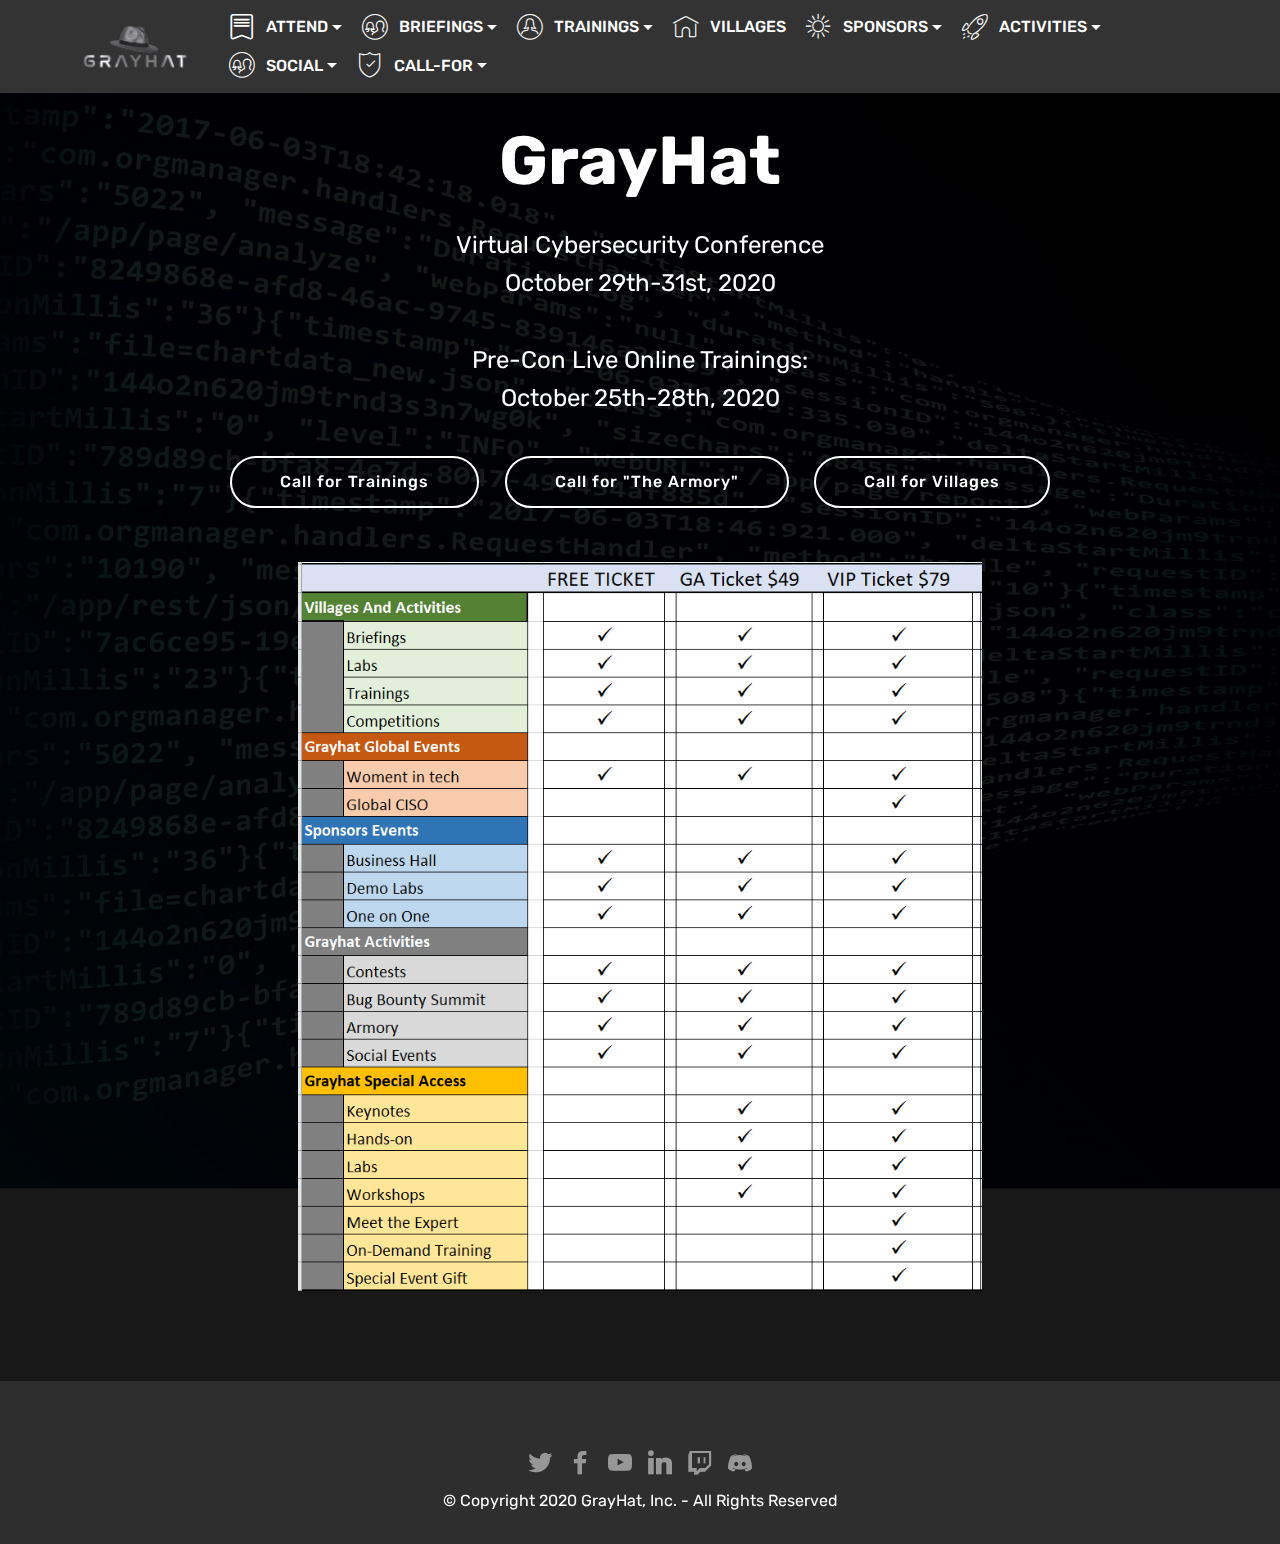
==== commit 4aba7bb9: "updating site" ====
--- a/index.html
+++ b/index.html
@@ -68,7 +68,7 @@
     </nav>
 </section>
 
-<section class="engine"><a href="https://mobirise.info/r">bootstrap template</a></section><section class="header1 cid-s6uleYFTZd mbr-fullscreen" data-bg-video="https://youtu.be/kQlPT7HxkxE" id="header16-1">
+<section class="engine"><a href="https://mobirise.info/f">easy website creator</a></section><section class="header4 cid-sbqs4dFNTm mbr-parallax-background" id="header4-1h">
 
     
 
@@ -77,17 +77,21 @@
 
     <div class="container">
         <div class="row justify-content-md-center">
-            <div class="col-md-10 align-center">
-                <h1 class="mbr-section-title mbr-bold pb-3 mbr-fonts-style display-1">
+            <div class="media-content col-md-10">
+                <h1 class="mbr-section-title align-center mbr-white pb-3 mbr-bold mbr-fonts-style display-1">
                     GrayHat</h1>
                 
-                <p class="mbr-text pb-3 mbr-fonts-style display-5">
-                    Virtual Cybersecurity Conference<br>October 29th-31st, 2020<br><br>Pre-Con Live Online Trainings:<br>October 25th-28th, 2020<br></p>
-                <div class="mbr-section-btn"><a class="btn btn-md btn-white-outline display-4" href="https://docs.google.com/forms/d/e/1FAIpQLSeH85j9T8kRL5LylYqbS5KAeYRYimTyxGJGVFm8DTb9JPrv-w/viewform" target="_blank">Call for Training</a> <a class="btn btn-md btn-white-outline display-4" href="https://docs.google.com/forms/d/e/1FAIpQLSejqxSB2N9RmgLuUEq3yHIbuRSvRcI33FbCUlPXoOQoURFlgw/viewform">Call for "The Armory"</a> <a class="btn btn-md btn-white-outline display-4" href="https://docs.google.com/forms/d/e/1FAIpQLSdlSzEYxf9-gH452ZTFCKAq9mHn47L626XNvXeAyffzyzsGUw/viewform" target="_blank">Call for Villages</a></div>
+                <div class="mbr-text align-center mbr-white pb-3">
+                    <p class="mbr-text mbr-fonts-style display-5">Virtual Cybersecurity Conference<br>October 29th-31st, 2020<br><br>Pre-Con Live Online Trainings:<br>October 25th-28th, 2020</p>
+                </div>
+                <div class="mbr-section-btn align-center"><a class="btn btn-md btn-white-outline display-4" href="https://docs.google.com/forms/d/e/1FAIpQLSeH85j9T8kRL5LylYqbS5KAeYRYimTyxGJGVFm8DTb9JPrv-w/viewform" target="_blank">Call for Trainings</a>
+                    <a class="btn btn-md btn-white-outline display-4" href="https://docs.google.com/forms/d/e/1FAIpQLSejqxSB2N9RmgLuUEq3yHIbuRSvRcI33FbCUlPXoOQoURFlgw/viewform" target="_blank">Call for "The Armory"</a> <a class="btn btn-md btn-white-outline display-4" href="https://docs.google.com/forms/d/e/1FAIpQLSdlSzEYxf9-gH452ZTFCKAq9mHn47L626XNvXeAyffzyzsGUw/viewform" target="_blank">Call for Villages</a></div>
+            </div>
+            <div class="mbr-figure pt-5">
+                <img src="assets/images/grayhat-table-835x890.png" alt="Mobirise" title="" style="width: 60%;">
             </div>
         </div>
     </div>
-
 </section>
 
 <section once="footers" class="cid-s6uloFWdCZ" id="footer7-2">
@@ -157,8 +161,7 @@
   <script src="assets/smoothscroll/smooth-scroll.js"></script>
   <script src="assets/tether/tether.min.js"></script>
   <script src="assets/touchswipe/jquery.touch-swipe.min.js"></script>
-  <script src="assets/ytplayer/jquery.mb.ytplayer.min.js"></script>
-  <script src="assets/vimeoplayer/jquery.mb.vimeo_player.js"></script>
+  <script src="assets/parallax/jarallax.min.js"></script>
   <script src="assets/dropdown/js/nav-dropdown.js"></script>
   <script src="assets/dropdown/js/navbar-dropdown.js"></script>
   <script src="assets/theme/js/script.js"></script>
--- a/assets/mobirise/css/mbr-additional.css
+++ b/assets/mobirise/css/mbr-additional.css
@@ -1118,16 +1118,26 @@
 .cid-s6uldyGZI9 .dropdown-item:hover {
   color: #c1c1c1 !important;
 }
-.cid-s6uleYFTZd P {
-  color: #767676;
-}
-.cid-s6uleYFTZd H1 {
-  color: #ffffff;
-}
-.cid-s6uleYFTZd .mbr-text,
-.cid-s6uleYFTZd .mbr-section-btn {
-  text-align: center;
-  color: #ffffff;
+.cid-sbqs4dFNTm {
+  padding-top: 120px;
+  padding-bottom: 90px;
+  background-image: url("../../../assets/images/mbr-1920x1280.jpg");
+}
+.cid-sbqs4dFNTm .mbr-figure {
+  margin: 0 auto;
+  width: 100%;
+  display: -webkit-flex;
+  justify-content: center;
+  -webkit-justify-content: center;
+}
+.cid-sbqs4dFNTm .mbr-figure img {
+  height: 100%;
+  margin: 0 auto;
+}
+@media (max-width: 991px) {
+  .cid-sbqs4dFNTm .mbr-figure img {
+    width: 100% !important;
+  }
 }
 .cid-s6uloFWdCZ {
   padding-top: 0px;
--- a/assets/mobirise/css/mbr-additional.css
+++ b/assets/mobirise/css/mbr-additional.css
@@ -1118,16 +1118,26 @@
 .cid-s6uldyGZI9 .dropdown-item:hover {
   color: #c1c1c1 !important;
 }
-.cid-s6uleYFTZd P {
-  color: #767676;
-}
-.cid-s6uleYFTZd H1 {
-  color: #ffffff;
-}
-.cid-s6uleYFTZd .mbr-text,
-.cid-s6uleYFTZd .mbr-section-btn {
-  text-align: center;
-  color: #ffffff;
+.cid-sbqs4dFNTm {
+  padding-top: 120px;
+  padding-bottom: 90px;
+  background-image: url("../../../assets/images/mbr-1920x1280.jpg");
+}
+.cid-sbqs4dFNTm .mbr-figure {
+  margin: 0 auto;
+  width: 100%;
+  display: -webkit-flex;
+  justify-content: center;
+  -webkit-justify-content: center;
+}
+.cid-sbqs4dFNTm .mbr-figure img {
+  height: 100%;
+  margin: 0 auto;
+}
+@media (max-width: 991px) {
+  .cid-sbqs4dFNTm .mbr-figure img {
+    width: 100% !important;
+  }
 }
 .cid-s6uloFWdCZ {
   padding-top: 0px;
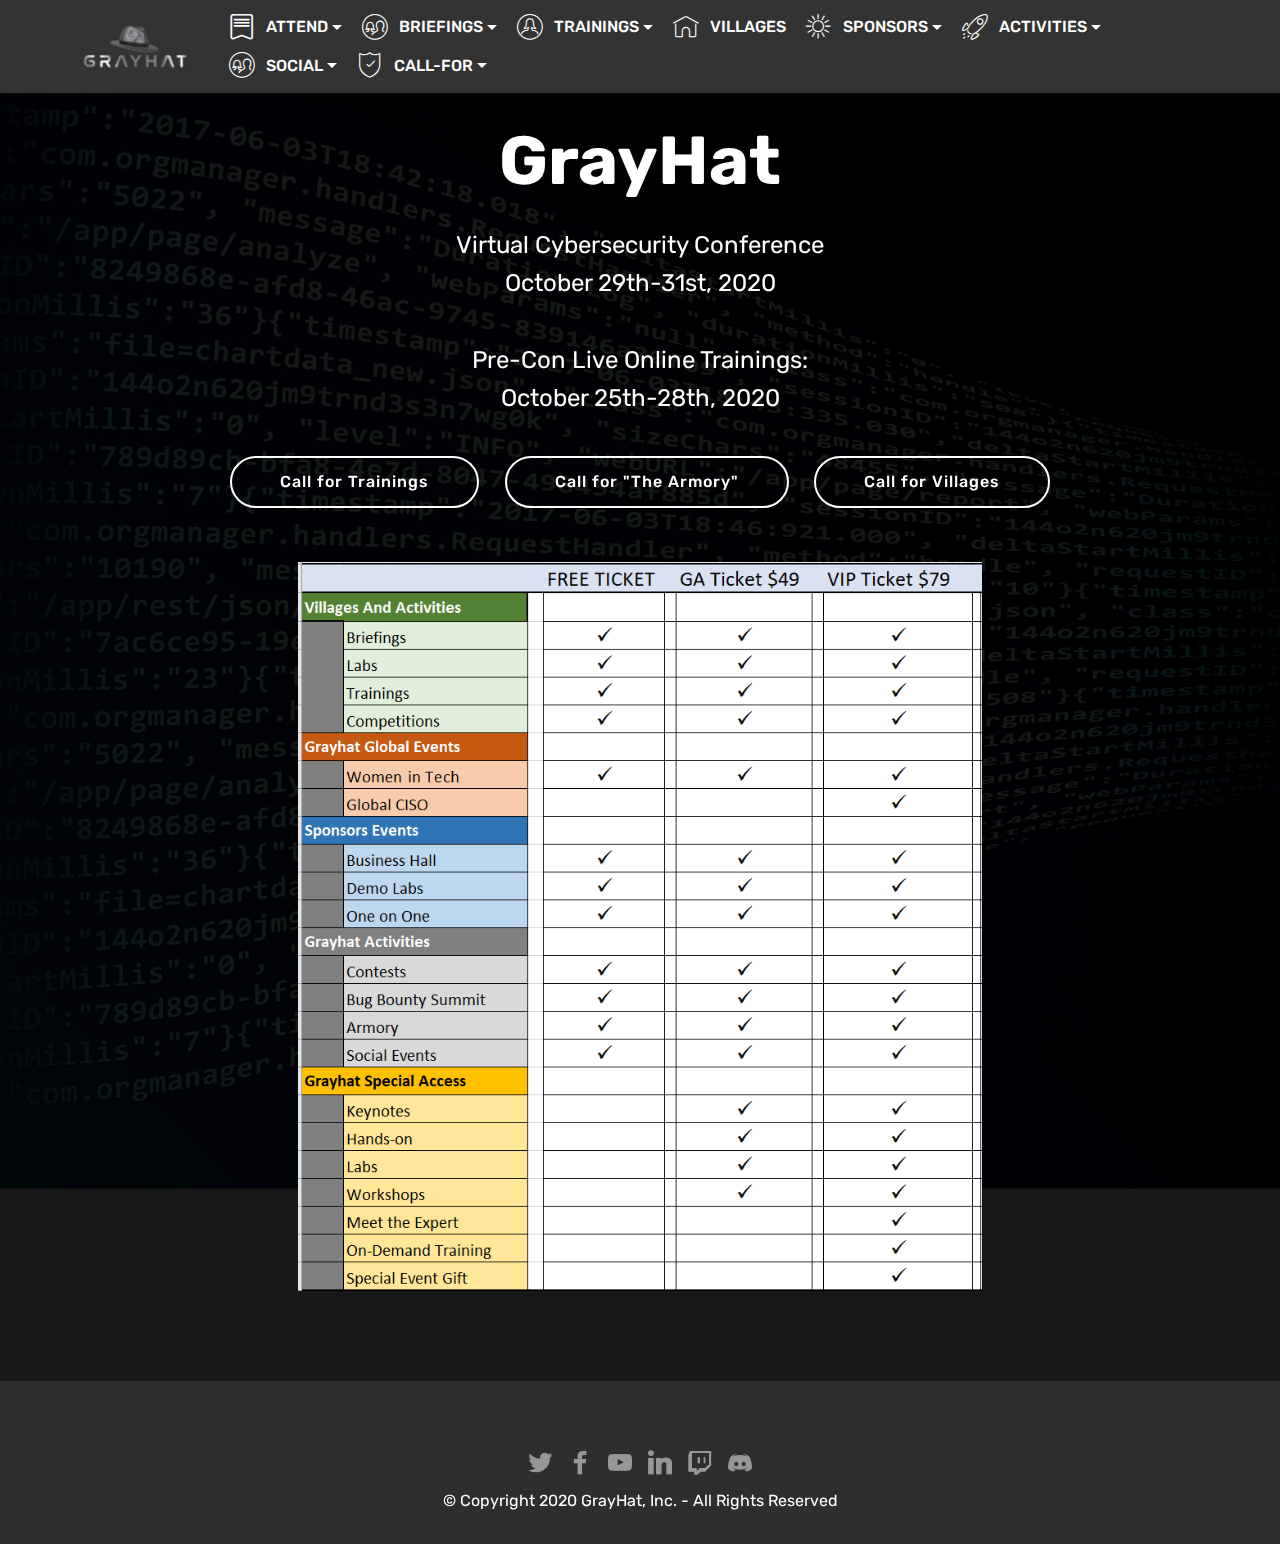
==== commit eff8caa9: "updating site" ====
--- a/index.html
+++ b/index.html
@@ -68,7 +68,7 @@
     </nav>
 </section>
 
-<section class="engine"><a href="https://mobirise.info/f">easy website creator</a></section><section class="header4 cid-sbqs4dFNTm mbr-parallax-background" id="header4-1h">
+<section class="engine"><a href="https://mobirise.info/c">site builder</a></section><section class="header4 cid-sbqs4dFNTm mbr-parallax-background" id="header4-1h">
 
     
 
@@ -88,7 +88,7 @@
                     <a class="btn btn-md btn-white-outline display-4" href="https://docs.google.com/forms/d/e/1FAIpQLSejqxSB2N9RmgLuUEq3yHIbuRSvRcI33FbCUlPXoOQoURFlgw/viewform" target="_blank">Call for "The Armory"</a> <a class="btn btn-md btn-white-outline display-4" href="https://docs.google.com/forms/d/e/1FAIpQLSdlSzEYxf9-gH452ZTFCKAq9mHn47L626XNvXeAyffzyzsGUw/viewform" target="_blank">Call for Villages</a></div>
             </div>
             <div class="mbr-figure pt-5">
-                <img src="assets/images/grayhat-table-835x890.png" alt="Mobirise" title="" style="width: 60%;">
+                <img src="assets/images/grayhat-table-1-835x890.png" alt="Mobirise" title="" style="width: 60%;">
             </div>
         </div>
     </div>
--- a/assets/mobirise/css/mbr-additional.css
+++ b/assets/mobirise/css/mbr-additional.css
@@ -2179,6 +2179,46 @@
   transition: box-shadow 0.3s;
 }
 .cid-s9R0rd0dER .card-wrapper:hover {
+  box-shadow: 0px 0px 30px 0px rgba(0, 0, 0, 0.05);
+  transition: box-shadow 0.3s;
+}
+.cid-sbqtRYkIAR {
+  padding-top: 45px;
+  padding-bottom: 45px;
+  background-color: #efefef;
+}
+.cid-sbqtRYkIAR .card-box {
+  padding: 0 2rem;
+}
+.cid-sbqtRYkIAR .mbr-section-btn {
+  padding-top: 1rem;
+}
+.cid-sbqtRYkIAR .mbr-section-btn a {
+  margin-top: 1rem;
+  margin-bottom: 0;
+}
+.cid-sbqtRYkIAR h4 {
+  font-weight: 500;
+  margin-bottom: 0;
+  text-align: left;
+  padding-top: 2rem;
+}
+.cid-sbqtRYkIAR p {
+  margin-bottom: 0;
+  text-align: left;
+  padding-top: 1.5rem;
+}
+.cid-sbqtRYkIAR .mbr-text {
+  color: #767676;
+}
+.cid-sbqtRYkIAR .card-wrapper {
+  height: 100%;
+  padding-bottom: 2rem;
+  background: #ffffff;
+  box-shadow: 0px 0px 0px 0px rgba(0, 0, 0, 0);
+  transition: box-shadow 0.3s;
+}
+.cid-sbqtRYkIAR .card-wrapper:hover {
   box-shadow: 0px 0px 30px 0px rgba(0, 0, 0, 0.05);
   transition: box-shadow 0.3s;
 }
--- a/assets/mobirise/css/mbr-additional.css
+++ b/assets/mobirise/css/mbr-additional.css
@@ -2179,6 +2179,46 @@
   transition: box-shadow 0.3s;
 }
 .cid-s9R0rd0dER .card-wrapper:hover {
+  box-shadow: 0px 0px 30px 0px rgba(0, 0, 0, 0.05);
+  transition: box-shadow 0.3s;
+}
+.cid-sbqtRYkIAR {
+  padding-top: 45px;
+  padding-bottom: 45px;
+  background-color: #efefef;
+}
+.cid-sbqtRYkIAR .card-box {
+  padding: 0 2rem;
+}
+.cid-sbqtRYkIAR .mbr-section-btn {
+  padding-top: 1rem;
+}
+.cid-sbqtRYkIAR .mbr-section-btn a {
+  margin-top: 1rem;
+  margin-bottom: 0;
+}
+.cid-sbqtRYkIAR h4 {
+  font-weight: 500;
+  margin-bottom: 0;
+  text-align: left;
+  padding-top: 2rem;
+}
+.cid-sbqtRYkIAR p {
+  margin-bottom: 0;
+  text-align: left;
+  padding-top: 1.5rem;
+}
+.cid-sbqtRYkIAR .mbr-text {
+  color: #767676;
+}
+.cid-sbqtRYkIAR .card-wrapper {
+  height: 100%;
+  padding-bottom: 2rem;
+  background: #ffffff;
+  box-shadow: 0px 0px 0px 0px rgba(0, 0, 0, 0);
+  transition: box-shadow 0.3s;
+}
+.cid-sbqtRYkIAR .card-wrapper:hover {
   box-shadow: 0px 0px 30px 0px rgba(0, 0, 0, 0.05);
   transition: box-shadow 0.3s;
 }
